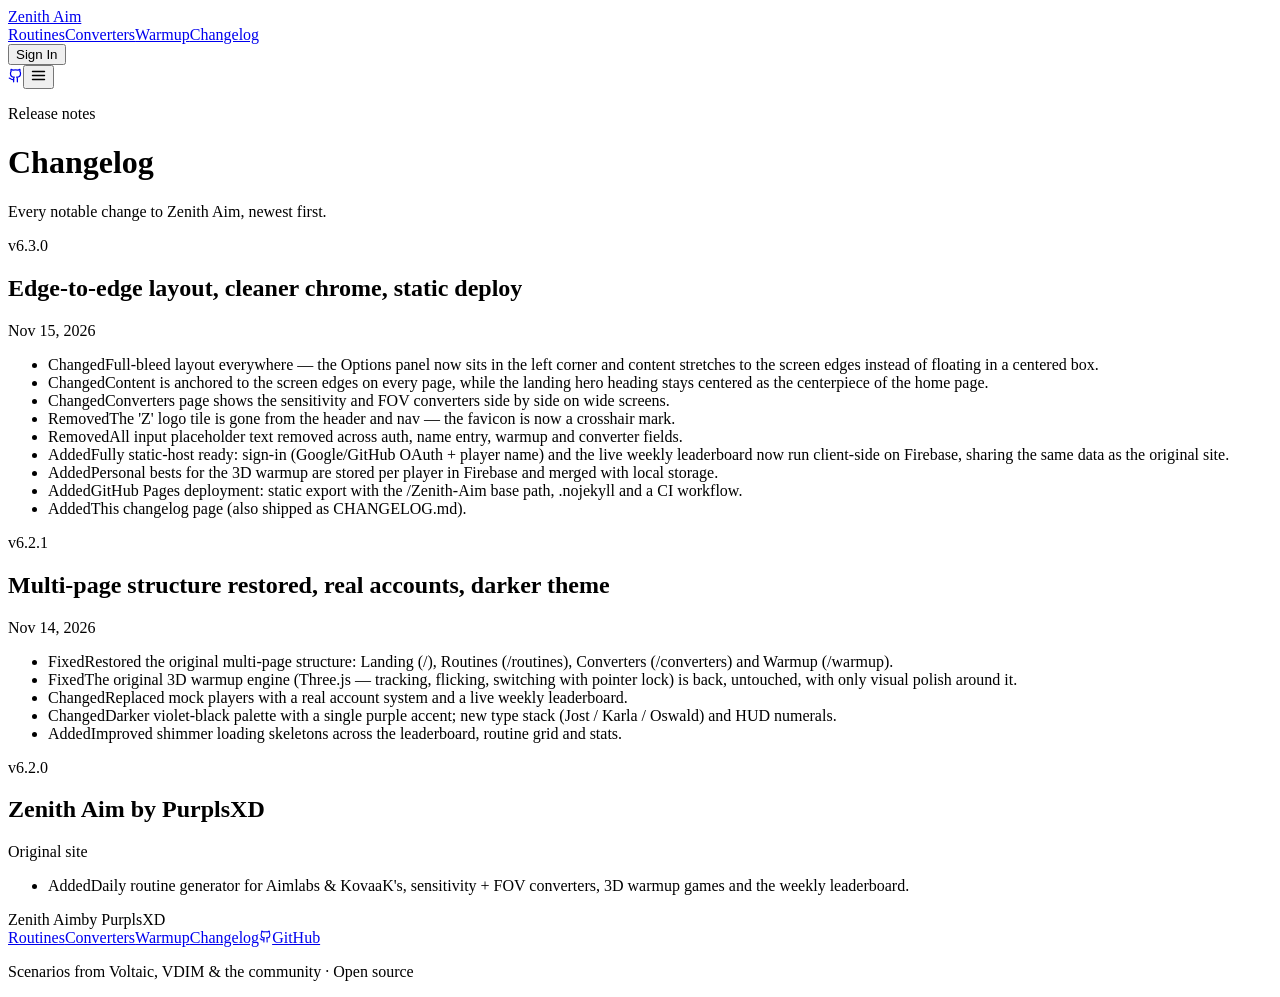
==== changelog/index.html @ e8d261dd "Publish the redesigned static site without Jekyll dotfile. Route data lives under data/ and assets u" ====
<!DOCTYPE html><!--7Ee_9xzSDKwReE0ukznKP--><html lang="en" class="jost_bc37c9aa-module__LNtR8a__variable karla_71317bc9-module__cuVbCq__variable oswald_7a24dcd5-module__tkU6kq__variable"><head><script>(function(){function map(url){try{var u=new URL(String(url),location.origin);var p=u.pathname,c=false;if(p.indexOf("/_next/")!==-1){p=p.replace("/_next/","/next/");c=true;}if(p.indexOf("/_not-found")!==-1){p=p.replace("/_not-found","/not-found");c=true;}if(p.endsWith(".txt")){var base="/Zenith-Aim";var rest=p.indexOf(base)===0?p.slice(base.length):p;rest=rest.replace(/__next/g,"next");if(rest.indexOf("/data/")!==0)rest="/data"+(rest.charAt(0)==="/"?rest:"/"+rest);p=(p.indexOf(base)===0?base:"")+rest;c=true;}if(!c)return url;u.pathname=p;return u.pathname+u.search+u.hash;}catch(e){return url;}}var of=window.fetch;window.fetch=function(input,init){try{if(typeof input==="string"||input instanceof URL){input=map(String(input));}else if(input&&input.url){var nu=map(input.url);if(nu!==input.url)input=new Request(nu,input);}}catch(e){}return of.call(this,input,init);};})();</script><meta charSet="utf-8"/><meta name="viewport" content="width=device-width, initial-scale=1"/><link rel="preload" href="/Zenith-Aim/next/static/media/6ad1cda2f16975ee-s.p.b58dc1ff.woff2" as="font" crossorigin="" type="font/woff2"/><link rel="preload" href="/Zenith-Aim/next/static/media/81cef6a21128489e-s.p.6cf41120.woff2" as="font" crossorigin="" type="font/woff2"/><link rel="preload" href="/Zenith-Aim/next/static/media/f287e533ed04f2e6-s.p.b13871c7.woff2" as="font" crossorigin="" type="font/woff2"/><link rel="stylesheet" href="/Zenith-Aim/next/static/chunks/3660fdefc79d4258.css" data-precedence="next"/><link rel="stylesheet" href="/Zenith-Aim/next/static/chunks/cbb169423e4eab7c.css" data-precedence="next"/><link rel="preload" as="script" fetchPriority="low" href="/Zenith-Aim/next/static/chunks/aade72b73e1af1bf.js"/><script src="/Zenith-Aim/next/static/chunks/82abf2d65f5428ae.js" async=""></script><script src="/Zenith-Aim/next/static/chunks/ba6883734391dac5.js" async=""></script><script src="/Zenith-Aim/next/static/chunks/771dedee3f5e1621.js" async=""></script><script src="/Zenith-Aim/next/static/chunks/turbopack-bee1cdd4c77bdd1d.js" async=""></script><script src="/Zenith-Aim/next/static/chunks/06ebd639b64f7145.js" async=""></script><script src="/Zenith-Aim/next/static/chunks/ff1a16fafef87110.js" async=""></script><script src="/Zenith-Aim/next/static/chunks/d2be314c3ece3fbe.js" async=""></script><script src="/Zenith-Aim/next/static/chunks/00705e2592b1730f.js" async=""></script><meta name="next-size-adjust" content=""/><meta name="theme-color" content="#070510"/><title>Changelog — Zenith Aim</title><meta name="description" content="Release notes and version history for Zenith Aim."/><link rel="manifest" href="/Zenith-Aim/manifest.json"/><link rel="icon" href="/Zenith-Aim/icon.svg"/><script src="/Zenith-Aim/next/static/chunks/a6dad97d9634a72d.js" noModule=""></script></head><body class="min-h-screen antialiased"><div hidden=""><!--$--><!--/$--></div><div class="flex min-h-screen flex-col"><header class="sticky top-0 z-50 border-b border-[var(--border)] bg-[rgba(7,5,16,0.82)] backdrop-blur-md"><nav class="flex h-[52px] w-full items-center gap-2 px-4 sm:px-6 lg:px-8"><a class="group flex items-center gap-2.5" href="/Zenith-Aim/"><span class="display whitespace-nowrap text-[15px] font-bold tracking-tight text-[var(--foreground)]">Zenith Aim</span></a><div class="ml-6 hidden items-center gap-1 sm:flex"><a class="rounded-lg px-3.5 py-1.5 text-[13px] font-semibold transition-colors text-[var(--tx-3)] hover:bg-[rgba(148,110,220,0.07)] hover:text-[var(--tx-2)]" href="/Zenith-Aim/routines/">Routines</a><a class="rounded-lg px-3.5 py-1.5 text-[13px] font-semibold transition-colors text-[var(--tx-3)] hover:bg-[rgba(148,110,220,0.07)] hover:text-[var(--tx-2)]" href="/Zenith-Aim/converters/">Converters</a><a class="rounded-lg px-3.5 py-1.5 text-[13px] font-semibold transition-colors text-[var(--tx-3)] hover:bg-[rgba(148,110,220,0.07)] hover:text-[var(--tx-2)]" href="/Zenith-Aim/warmup/">Warmup</a><a class="rounded-lg px-3.5 py-1.5 text-[13px] font-semibold transition-colors bg-[rgba(139,0,255,0.13)] text-[var(--primary-hi)]" href="/Zenith-Aim/changelog/">Changelog</a></div><div class="flex-1"></div><div class="relative"><button class="rounded-lg bg-[var(--primary)] px-3.5 py-1.5 text-[13px] font-semibold text-white transition-colors hover:bg-[var(--primary-hi)]">Sign In</button></div><a href="https://github.com/atharvw11s/Zenith-Aim" target="_blank" rel="noopener" class="hidden h-8 w-8 place-items-center rounded-lg border border-[var(--border)] text-[var(--tx-3)] transition-colors hover:text-[var(--tx-2)] sm:grid" title="GitHub Repository"><svg xmlns="http://www.w3.org/2000/svg" width="15" height="15" viewBox="0 0 24 24" fill="none" stroke="currentColor" stroke-width="2" stroke-linecap="round" stroke-linejoin="round" class="lucide lucide-github" aria-hidden="true"><path d="M15 22v-4a4.8 4.8 0 0 0-1-3.5c3 0 6-2 6-5.5.08-1.25-.27-2.48-1-3.5.28-1.15.28-2.35 0-3.5 0 0-1 0-3 1.5-2.64-.5-5.36-.5-8 0C6 2 5 2 5 2c-.3 1.15-.3 2.35 0 3.5A5.403 5.403 0 0 0 4 9c0 3.5 3 5.5 6 5.5-.39.49-.68 1.05-.85 1.65-.17.6-.22 1.23-.15 1.85v4"></path><path d="M9 18c-4.51 2-5-2-7-2"></path></svg></a><button class="grid h-8 w-8 place-items-center rounded-lg border border-[var(--border)] text-[var(--tx-2)] sm:hidden" aria-label="Menu"><svg width="15" height="15" viewBox="0 0 15 15" fill="none"><path d="M1.5 3.5h12M1.5 7.5h12M1.5 11.5h12" stroke="currentColor" stroke-width="1.4" stroke-linecap="round"></path></svg></button></nav></header><main class="flex-1"><div class="w-full px-4 pb-10 pt-10 sm:px-6 lg:px-8"><div class="max-w-[860px]"><p class="kicker mb-2">Release notes</p><h1 class="display text-[30px] font-extrabold sm:text-[36px]">Changelog</h1><p class="mt-2 text-[14px] leading-relaxed text-[var(--tx-3)]">Every notable change to Zenith Aim, newest first.</p><div class="mt-10 space-y-10"><section class="relative"><span aria-hidden="true" class="absolute -left-[26px] top-9 hidden h-[calc(100%+8px)] w-px bg-[rgba(148,110,220,0.14)] sm:block"></span><span aria-hidden="true" class="absolute -left-[31px] top-2.5 hidden size-2.5 rounded-full border-2 border-[var(--primary)] bg-[var(--surface)] sm:block"></span><div class="flex flex-wrap items-center gap-3"><span class="font-hud rounded-lg border border-[var(--border-hi)] bg-[rgba(139,0,255,0.12)] px-2.5 py-1 text-[14px] font-bold text-[var(--primary-hi)]">v<!-- -->6.3.0</span><h2 class="display text-[18px] font-bold">Edge-to-edge layout, cleaner chrome, static deploy</h2><span class="text-[12px] text-[var(--tx-4)]">Nov 15, 2026</span></div><ul class="mt-4 space-y-2.5"><li class="flex items-start gap-3"><span class="mt-0.5 shrink-0 rounded-md border px-2 py-0.5 text-[10px] font-bold uppercase tracking-wider text-[var(--primary-hi)] border-[var(--border-hi)] bg-[rgba(139,0,255,0.1)]">Changed</span><span class="text-[13.5px] leading-relaxed text-[var(--tx-2)]">Full-bleed layout everywhere — the Options panel now sits in the left corner and content stretches to the screen edges instead of floating in a centered box.</span></li><li class="flex items-start gap-3"><span class="mt-0.5 shrink-0 rounded-md border px-2 py-0.5 text-[10px] font-bold uppercase tracking-wider text-[var(--primary-hi)] border-[var(--border-hi)] bg-[rgba(139,0,255,0.1)]">Changed</span><span class="text-[13.5px] leading-relaxed text-[var(--tx-2)]">Content is anchored to the screen edges on every page, while the landing hero heading stays centered as the centerpiece of the home page.</span></li><li class="flex items-start gap-3"><span class="mt-0.5 shrink-0 rounded-md border px-2 py-0.5 text-[10px] font-bold uppercase tracking-wider text-[var(--primary-hi)] border-[var(--border-hi)] bg-[rgba(139,0,255,0.1)]">Changed</span><span class="text-[13.5px] leading-relaxed text-[var(--tx-2)]">Converters page shows the sensitivity and FOV converters side by side on wide screens.</span></li><li class="flex items-start gap-3"><span class="mt-0.5 shrink-0 rounded-md border px-2 py-0.5 text-[10px] font-bold uppercase tracking-wider text-[var(--primary-hi)] border-[var(--border-hi)] bg-[rgba(139,0,255,0.1)]">Removed</span><span class="text-[13.5px] leading-relaxed text-[var(--tx-2)]">The &#x27;Z&#x27; logo tile is gone from the header and nav — the favicon is now a crosshair mark.</span></li><li class="flex items-start gap-3"><span class="mt-0.5 shrink-0 rounded-md border px-2 py-0.5 text-[10px] font-bold uppercase tracking-wider text-[var(--primary-hi)] border-[var(--border-hi)] bg-[rgba(139,0,255,0.1)]">Removed</span><span class="text-[13.5px] leading-relaxed text-[var(--tx-2)]">All input placeholder text removed across auth, name entry, warmup and converter fields.</span></li><li class="flex items-start gap-3"><span class="mt-0.5 shrink-0 rounded-md border px-2 py-0.5 text-[10px] font-bold uppercase tracking-wider text-[#34d399] border-[#34d39940] bg-[#34d39914]">Added</span><span class="text-[13.5px] leading-relaxed text-[var(--tx-2)]">Fully static-host ready: sign-in (Google/GitHub OAuth + player name) and the live weekly leaderboard now run client-side on Firebase, sharing the same data as the original site.</span></li><li class="flex items-start gap-3"><span class="mt-0.5 shrink-0 rounded-md border px-2 py-0.5 text-[10px] font-bold uppercase tracking-wider text-[#34d399] border-[#34d39940] bg-[#34d39914]">Added</span><span class="text-[13.5px] leading-relaxed text-[var(--tx-2)]">Personal bests for the 3D warmup are stored per player in Firebase and merged with local storage.</span></li><li class="flex items-start gap-3"><span class="mt-0.5 shrink-0 rounded-md border px-2 py-0.5 text-[10px] font-bold uppercase tracking-wider text-[#34d399] border-[#34d39940] bg-[#34d39914]">Added</span><span class="text-[13.5px] leading-relaxed text-[var(--tx-2)]">GitHub Pages deployment: static export with the /Zenith-Aim base path, .nojekyll and a CI workflow.</span></li><li class="flex items-start gap-3"><span class="mt-0.5 shrink-0 rounded-md border px-2 py-0.5 text-[10px] font-bold uppercase tracking-wider text-[#34d399] border-[#34d39940] bg-[#34d39914]">Added</span><span class="text-[13.5px] leading-relaxed text-[var(--tx-2)]">This changelog page (also shipped as CHANGELOG.md).</span></li></ul></section><section class="relative"><span aria-hidden="true" class="absolute -left-[26px] top-9 hidden h-[calc(100%+8px)] w-px bg-[rgba(148,110,220,0.14)] sm:block"></span><span aria-hidden="true" class="absolute -left-[31px] top-2.5 hidden size-2.5 rounded-full border-2 border-[var(--primary)] bg-[var(--surface)] sm:block"></span><div class="flex flex-wrap items-center gap-3"><span class="font-hud rounded-lg border border-[var(--border-hi)] bg-[rgba(139,0,255,0.12)] px-2.5 py-1 text-[14px] font-bold text-[var(--primary-hi)]">v<!-- -->6.2.1</span><h2 class="display text-[18px] font-bold">Multi-page structure restored, real accounts, darker theme</h2><span class="text-[12px] text-[var(--tx-4)]">Nov 14, 2026</span></div><ul class="mt-4 space-y-2.5"><li class="flex items-start gap-3"><span class="mt-0.5 shrink-0 rounded-md border px-2 py-0.5 text-[10px] font-bold uppercase tracking-wider text-[#e8c000] border-[#e8c00040] bg-[rgba(232,192,0,0.08)]">Fixed</span><span class="text-[13.5px] leading-relaxed text-[var(--tx-2)]">Restored the original multi-page structure: Landing (/), Routines (/routines), Converters (/converters) and Warmup (/warmup).</span></li><li class="flex items-start gap-3"><span class="mt-0.5 shrink-0 rounded-md border px-2 py-0.5 text-[10px] font-bold uppercase tracking-wider text-[#e8c000] border-[#e8c00040] bg-[rgba(232,192,0,0.08)]">Fixed</span><span class="text-[13.5px] leading-relaxed text-[var(--tx-2)]">The original 3D warmup engine (Three.js — tracking, flicking, switching with pointer lock) is back, untouched, with only visual polish around it.</span></li><li class="flex items-start gap-3"><span class="mt-0.5 shrink-0 rounded-md border px-2 py-0.5 text-[10px] font-bold uppercase tracking-wider text-[var(--primary-hi)] border-[var(--border-hi)] bg-[rgba(139,0,255,0.1)]">Changed</span><span class="text-[13.5px] leading-relaxed text-[var(--tx-2)]">Replaced mock players with a real account system and a live weekly leaderboard.</span></li><li class="flex items-start gap-3"><span class="mt-0.5 shrink-0 rounded-md border px-2 py-0.5 text-[10px] font-bold uppercase tracking-wider text-[var(--primary-hi)] border-[var(--border-hi)] bg-[rgba(139,0,255,0.1)]">Changed</span><span class="text-[13.5px] leading-relaxed text-[var(--tx-2)]">Darker violet-black palette with a single purple accent; new type stack (Jost / Karla / Oswald) and HUD numerals.</span></li><li class="flex items-start gap-3"><span class="mt-0.5 shrink-0 rounded-md border px-2 py-0.5 text-[10px] font-bold uppercase tracking-wider text-[#34d399] border-[#34d39940] bg-[#34d39914]">Added</span><span class="text-[13.5px] leading-relaxed text-[var(--tx-2)]">Improved shimmer loading skeletons across the leaderboard, routine grid and stats.</span></li></ul></section><section class="relative"><span aria-hidden="true" class="absolute -left-[31px] top-2.5 hidden size-2.5 rounded-full border-2 border-[var(--primary)] bg-[var(--surface)] sm:block"></span><div class="flex flex-wrap items-center gap-3"><span class="font-hud rounded-lg border border-[var(--border-hi)] bg-[rgba(139,0,255,0.12)] px-2.5 py-1 text-[14px] font-bold text-[var(--primary-hi)]">v<!-- -->6.2.0</span><h2 class="display text-[18px] font-bold">Zenith Aim by PurplsXD</h2><span class="text-[12px] text-[var(--tx-4)]">Original site</span></div><ul class="mt-4 space-y-2.5"><li class="flex items-start gap-3"><span class="mt-0.5 shrink-0 rounded-md border px-2 py-0.5 text-[10px] font-bold uppercase tracking-wider text-[#34d399] border-[#34d39940] bg-[#34d39914]">Added</span><span class="text-[13.5px] leading-relaxed text-[var(--tx-2)]">Daily routine generator for Aimlabs &amp; KovaaK&#x27;s, sensitivity + FOV converters, 3D warmup games and the weekly leaderboard.</span></li></ul></section></div></div></div></main><footer class="border-t border-[var(--border)] bg-[var(--surface)]"><div class="flex w-full flex-col items-center gap-4 px-4 py-8 sm:flex-row sm:justify-between sm:px-6 lg:px-8"><div class="flex items-baseline gap-2"><span class="display text-[15px] font-bold">Zenith Aim</span><span class="text-[12px] text-[var(--tx-4)]">by PurplsXD</span></div><div class="flex items-center gap-5 text-[13px] font-medium text-[var(--tx-3)]"><a class="transition-colors hover:text-[var(--tx-2)]" href="/Zenith-Aim/routines/">Routines</a><a class="transition-colors hover:text-[var(--tx-2)]" href="/Zenith-Aim/converters/">Converters</a><a class="transition-colors hover:text-[var(--tx-2)]" href="/Zenith-Aim/warmup/">Warmup</a><a class="transition-colors hover:text-[var(--tx-2)]" href="/Zenith-Aim/changelog/">Changelog</a><a href="https://github.com/atharvw11s/Zenith-Aim" target="_blank" rel="noopener" class="inline-flex items-center gap-1.5 transition-colors hover:text-[var(--tx-2)]"><svg xmlns="http://www.w3.org/2000/svg" width="13" height="13" viewBox="0 0 24 24" fill="none" stroke="currentColor" stroke-width="2" stroke-linecap="round" stroke-linejoin="round" class="lucide lucide-github" aria-hidden="true"><path d="M15 22v-4a4.8 4.8 0 0 0-1-3.5c3 0 6-2 6-5.5.08-1.25-.27-2.48-1-3.5.28-1.15.28-2.35 0-3.5 0 0-1 0-3 1.5-2.64-.5-5.36-.5-8 0C6 2 5 2 5 2c-.3 1.15-.3 2.35 0 3.5A5.403 5.403 0 0 0 4 9c0 3.5 3 5.5 6 5.5-.39.49-.68 1.05-.85 1.65-.17.6-.22 1.23-.15 1.85v4"></path><path d="M9 18c-4.51 2-5-2-7-2"></path></svg>GitHub</a></div><p class="text-[11.5px] text-[var(--tx-4)]">Scenarios from Voltaic, VDIM &amp; the community · Open source</p></div></footer></div><!--$--><!--/$--><script src="/Zenith-Aim/next/static/chunks/aade72b73e1af1bf.js" id="_R_" async=""></script><script>(self.__next_f=self.__next_f||[]).push([0])</script><script>self.__next_f.push([1,"1:\"$Sreact.fragment\"\n2:I[90416,[\"/Zenith-Aim/next/static/chunks/06ebd639b64f7145.js\"],\"AuthProvider\"]\n3:I[39756,[\"/Zenith-Aim/next/static/chunks/ff1a16fafef87110.js\",\"/Zenith-Aim/next/static/chunks/d2be314c3ece3fbe.js\"],\"default\"]\n4:I[37457,[\"/Zenith-Aim/next/static/chunks/ff1a16fafef87110.js\",\"/Zenith-Aim/next/static/chunks/d2be314c3ece3fbe.js\"],\"default\"]\n5:I[14516,[\"/Zenith-Aim/next/static/chunks/06ebd639b64f7145.js\",\"/Zenith-Aim/next/static/chunks/00705e2592b1730f.js\"],\"SiteHeader\"]\n15:I[68027,[\"/Zenith-Aim/next/static/chunks/ff1a16fafef87110.js\",\"/Zenith-Aim/next/static/chunks/d2be314c3ece3fbe.js\"],\"default\"]\n:HL[\"/Zenith-Aim/next/static/chunks/3660fdefc79d4258.css\",\"style\"]\n:HL[\"/Zenith-Aim/next/static/chunks/cbb169423e4eab7c.css\",\"style\"]\n:HL[\"/Zenith-Aim/next/static/media/6ad1cda2f16975ee-s.p.b58dc1ff.woff2\",\"font\",{\"crossOrigin\":\"\",\"type\":\"font/woff2\"}]\n:HL[\"/Zenith-Aim/next/static/media/81cef6a21128489e-s.p.6cf41120.woff2\",\"font\",{\"crossOrigin\":\"\",\"type\":\"font/woff2\"}]\n:HL[\"/Zenith-Aim/next/static/media/f287e533ed04f2e6-s.p.b13871c7.woff2\",\"font\",{\"crossOrigin\":\"\",\"type\":\"font/woff2\"}]\n"])</script><script>self.__next_f.push([1,"0:{\"P\":null,\"b\":\"7Ee_9xzSDKwReE0ukznKP\",\"c\":[\"\",\"changelog\",\"\"],\"q\":\"\",\"i\":false,\"f\":[[[\"\",{\"children\":[\"changelog\",{\"children\":[\"__PAGE__\",{}]}]},\"$undefined\",\"$undefined\",true],[[\"$\",\"$1\",\"c\",{\"children\":[[[\"$\",\"link\",\"0\",{\"rel\":\"stylesheet\",\"href\":\"/Zenith-Aim/next/static/chunks/3660fdefc79d4258.css\",\"precedence\":\"next\",\"crossOrigin\":\"$undefined\",\"nonce\":\"$undefined\"}],[\"$\",\"link\",\"1\",{\"rel\":\"stylesheet\",\"href\":\"/Zenith-Aim/next/static/chunks/cbb169423e4eab7c.css\",\"precedence\":\"next\",\"crossOrigin\":\"$undefined\",\"nonce\":\"$undefined\"}],[\"$\",\"script\",\"script-0\",{\"src\":\"/Zenith-Aim/next/static/chunks/06ebd639b64f7145.js\",\"async\":true,\"nonce\":\"$undefined\"}]],[\"$\",\"html\",null,{\"lang\":\"en\",\"className\":\"jost_bc37c9aa-module__LNtR8a__variable karla_71317bc9-module__cuVbCq__variable oswald_7a24dcd5-module__tkU6kq__variable\",\"children\":[\"$\",\"body\",null,{\"className\":\"min-h-screen antialiased\",\"children\":[\"$\",\"$L2\",null,{\"children\":[\"$\",\"$L3\",null,{\"parallelRouterKey\":\"children\",\"error\":\"$undefined\",\"errorStyles\":\"$undefined\",\"errorScripts\":\"$undefined\",\"template\":[\"$\",\"$L4\",null,{}],\"templateStyles\":\"$undefined\",\"templateScripts\":\"$undefined\",\"notFound\":[[[\"$\",\"title\",null,{\"children\":\"404: This page could not be found.\"}],[\"$\",\"div\",null,{\"style\":{\"fontFamily\":\"system-ui,\\\"Segoe UI\\\",Roboto,Helvetica,Arial,sans-serif,\\\"Apple Color Emoji\\\",\\\"Segoe UI Emoji\\\"\",\"height\":\"100vh\",\"textAlign\":\"center\",\"display\":\"flex\",\"flexDirection\":\"column\",\"alignItems\":\"center\",\"justifyContent\":\"center\"},\"children\":[\"$\",\"div\",null,{\"children\":[[\"$\",\"style\",null,{\"dangerouslySetInnerHTML\":{\"__html\":\"body{color:#000;background:#fff;margin:0}.next-error-h1{border-right:1px solid rgba(0,0,0,.3)}@media (prefers-color-scheme:dark){body{color:#fff;background:#000}.next-error-h1{border-right:1px solid rgba(255,255,255,.3)}}\"}}],[\"$\",\"h1\",null,{\"className\":\"next-error-h1\",\"style\":{\"display\":\"inline-block\",\"margin\":\"0 20px 0 0\",\"padding\":\"0 23px 0 0\",\"fontSize\":24,\"fontWeight\":500,\"verticalAlign\":\"top\",\"lineHeight\":\"49px\"},\"children\":404}],[\"$\",\"div\",null,{\"style\":{\"display\":\"inline-block\"},\"children\":[\"$\",\"h2\",null,{\"style\":{\"fontSize\":14,\"fontWeight\":400,\"lineHeight\":\"49px\",\"margin\":0},\"children\":\"This page could not be found.\"}]}]]}]}]],[]],\"forbidden\":\"$undefined\",\"unauthorized\":\"$undefined\"}]}]}]}]]}],{\"children\":[[\"$\",\"$1\",\"c\",{\"children\":[null,[\"$\",\"$L3\",null,{\"parallelRouterKey\":\"children\",\"error\":\"$undefined\",\"errorStyles\":\"$undefined\",\"errorScripts\":\"$undefined\",\"template\":[\"$\",\"$L4\",null,{}],\"templateStyles\":\"$undefined\",\"templateScripts\":\"$undefined\",\"notFound\":\"$undefined\",\"forbidden\":\"$undefined\",\"unauthorized\":\"$undefined\"}]]}],{\"children\":[[\"$\",\"$1\",\"c\",{\"children\":[[\"$\",\"div\",null,{\"className\":\"flex min-h-screen flex-col\",\"children\":[[\"$\",\"$L5\",null,{}],[\"$\",\"main\",null,{\"className\":\"flex-1\",\"children\":[\"$\",\"div\",null,{\"className\":\"w-full px-4 pb-10 pt-10 sm:px-6 lg:px-8\",\"children\":[\"$\",\"div\",null,{\"className\":\"max-w-[860px]\",\"children\":[[\"$\",\"p\",null,{\"className\":\"kicker mb-2\",\"children\":\"Release notes\"}],[\"$\",\"h1\",null,{\"className\":\"display text-[30px] font-extrabold sm:text-[36px]\",\"children\":\"Changelog\"}],[\"$\",\"p\",null,{\"className\":\"mt-2 text-[14px] leading-relaxed text-[var(--tx-3)]\",\"children\":\"Every notable change to Zenith Aim, newest first.\"}],[\"$\",\"div\",null,{\"className\":\"mt-10 space-y-10\",\"children\":[[\"$\",\"section\",\"6.3.0\",{\"className\":\"relative\",\"children\":[[\"$\",\"span\",null,{\"aria-hidden\":true,\"className\":\"absolute -left-[26px] top-9 hidden h-[calc(100%+8px)] w-px bg-[rgba(148,110,220,0.14)] sm:block\"}],[\"$\",\"span\",null,{\"aria-hidden\":true,\"className\":\"absolute -left-[31px] top-2.5 hidden size-2.5 rounded-full border-2 border-[var(--primary)] bg-[var(--surface)] sm:block\"}],[\"$\",\"div\",null,{\"className\":\"flex flex-wrap items-center gap-3\",\"children\":[[\"$\",\"span\",null,{\"className\":\"font-hud rounded-lg border border-[var(--border-hi)] bg-[rgba(139,0,255,0.12)] px-2.5 py-1 text-[14px] font-bold text-[var(--primary-hi)]\",\"children\":[\"v\",\"6.3.0\"]}],[\"$\",\"h2\",null,{\"className\":\"display text-[18px] font-bold\",\"children\":\"Edge-to-edge layout, cleaner chrome, static deploy\"}],[\"$\",\"span\",null,{\"className\":\"text-[12px] text-[var(--tx-4)]\",\"children\":\"Nov 15, 2026\"}]]}],[\"$\",\"ul\",null,{\"className\":\"mt-4 space-y-2.5\",\"children\":[[\"$\",\"li\",\"0\",{\"className\":\"flex items-start gap-3\",\"children\":[[\"$\",\"span\",null,{\"className\":\"mt-0.5 shrink-0 rounded-md border px-2 py-0.5 text-[10px] font-bold uppercase tracking-wider text-[var(--primary-hi)] border-[var(--border-hi)] bg-[rgba(139,0,255,0.1)]\",\"children\":\"Changed\"}],\"$L6\"]}],\"$L7\",\"$L8\",\"$L9\",\"$La\",\"$Lb\",\"$Lc\",\"$Ld\",\"$Le\"]}]]}],\"$Lf\",\"$L10\"]}]]}]}]}],\"$L11\"]}],[\"$L12\"],\"$L13\"]}],{},null,false,false]},null,false,false]},null,false,false],\"$L14\",false]],\"m\":\"$undefined\",\"G\":[\"$15\",[]],\"S\":true}\n"])</script><script>self.__next_f.push([1,"16:I[79521,[\"/Zenith-Aim/next/static/chunks/06ebd639b64f7145.js\",\"/Zenith-Aim/next/static/chunks/00705e2592b1730f.js\"],\"SiteFooter\"]\n17:I[97367,[\"/Zenith-Aim/next/static/chunks/ff1a16fafef87110.js\",\"/Zenith-Aim/next/static/chunks/d2be314c3ece3fbe.js\"],\"OutletBoundary\"]\n18:\"$Sreact.suspense\"\n1a:I[97367,[\"/Zenith-Aim/next/static/chunks/ff1a16fafef87110.js\",\"/Zenith-Aim/next/static/chunks/d2be314c3ece3fbe.js\"],\"ViewportBoundary\"]\n1c:I[97367,[\"/Zenith-Aim/next/static/chunks/ff1a16fafef87110.js\",\"/Zenith-Aim/next/static/chunks/d2be314c3ece3fbe.js\"],\"MetadataBoundary\"]\n6:[\"$\",\"span\",null,{\"className\":\"text-[13.5px] leading-relaxed text-[var(--tx-2)]\",\"children\":\"Full-bleed layout everywhere — the Options panel now sits in the left corner and content stretches to the screen edges instead of floating in a centered box.\"}]\n7:[\"$\",\"li\",\"1\",{\"className\":\"flex items-start gap-3\",\"children\":[[\"$\",\"span\",null,{\"className\":\"mt-0.5 shrink-0 rounded-md border px-2 py-0.5 text-[10px] font-bold uppercase tracking-wider text-[var(--primary-hi)] border-[var(--border-hi)] bg-[rgba(139,0,255,0.1)]\",\"children\":\"Changed\"}],[\"$\",\"span\",null,{\"className\":\"text-[13.5px] leading-relaxed text-[var(--tx-2)]\",\"children\":\"Content is anchored to the screen edges on every page, while the landing hero heading stays centered as the centerpiece of the home page.\"}]]}]\n8:[\"$\",\"li\",\"2\",{\"className\":\"flex items-start gap-3\",\"children\":[[\"$\",\"span\",null,{\"className\":\"mt-0.5 shrink-0 rounded-md border px-2 py-0.5 text-[10px] font-bold uppercase tracking-wider text-[var(--primary-hi)] border-[var(--border-hi)] bg-[rgba(139,0,255,0.1)]\",\"children\":\"Changed\"}],[\"$\",\"span\",null,{\"className\":\"text-[13.5px] leading-relaxed text-[var(--tx-2)]\",\"children\":\"Converters page shows the sensitivity and FOV converters side by side on wide screens.\"}]]}]\n9:[\"$\",\"li\",\"3\",{\"className\":\"flex items-start gap-3\",\"children\":[[\"$\",\"span\",null,{\"className\":\"mt-0.5 shrink-0 rounded-md border px-2 py-0.5 text-[10px] font-bold uppercase tracking-wider text-[var(--primary-hi)] border-[var(--border-hi)] bg-[rgba(139,0,255,0.1)]\",\"children\":\"Removed\"}],[\"$\",\"span\",null,{\"className\":\"text-[13.5px] leading-relaxed text-[var(--tx-2)]\",\"children\":\"The 'Z' logo tile is gone from the header and nav — the favicon is now a crosshair mark.\"}]]}]\na:[\"$\",\"li\",\"4\",{\"className\":\"flex items-start gap-3\",\"children\":[[\"$\",\"span\",null,{\"className\":\"mt-0.5 shrink-0 rounded-md border px-2 py-0.5 text-[10px] font-bold uppercase tracking-wider text-[var(--primary-hi)] border-[var(--border-hi)] bg-[rgba(139,0,255,0.1)]\",\"children\":\"Removed\"}],[\"$\",\"span\",null,{\"className\":\"text-[13.5px] leading-relaxed text-[var(--tx-2)]\",\"children\":\"All input placeholder text removed across auth, name entry, warmup and converter fields.\"}]]}]\nb:[\"$\",\"li\",\"5\",{\"className\":\"flex items-start gap-3\",\"children\":[[\"$\",\"span\",null,{\"className\":\"mt-0.5 shrink-0 rounded-md border px-2 py-0.5 text-[10px] font-bold uppercase tracking-wider text-[#34d399] border-[#34d39940] bg-[#34d39914]\",\"children\":\"Added\"}],[\"$\",\"span\",null,{\"className\":\"text-[13.5px] leading-relaxed text-[var(--tx-2)]\",\"children\":\"Fully static-host ready: sign-in (Google/GitHub OAuth + player name) and the live weekly leaderboard now run client-side on Firebase, sharing the same data as the original site.\"}]]}]\nc:[\"$\",\"li\",\"6\",{\"className\":\"flex items-start gap-3\",\"children\":[[\"$\",\"span\",null,{\"className\":\"mt-0.5 shrink-0 rounded-md border px-2 py-0.5 text-[10px] font-bold uppercase tracking-wider text-[#34d399] border-[#34d39940] bg-[#34d39914]\",\"children\":\"Added\"}],[\"$\",\"span\",null,{\"className\":\"text-[13.5px] leading-relaxed text-[var(--tx-2)]\",\"children\":\"Personal bests for the 3D warmup are stored per player in Firebase and merged with local storage.\"}]]}]\nd:[\"$\",\"li\",\"7\",{\"className\":\"flex items-start gap-3\",\"children\":[[\"$\",\"span\",null,{\"className\":\"mt-0.5 shrink-0 rounded-md border px-2 py-0.5 text-[10px] font-bold uppercase tracking-wider text-[#34d399] border-[#34d39940] bg-[#34d39914]\",\"children\":\"Added\"}],[\"$\",\"span\",null,{\"className\":\"text-[13.5p"])</script><script>self.__next_f.push([1,"x] leading-relaxed text-[var(--tx-2)]\",\"children\":\"GitHub Pages deployment: static export with the /Zenith-Aim base path, .nojekyll and a CI workflow.\"}]]}]\ne:[\"$\",\"li\",\"8\",{\"className\":\"flex items-start gap-3\",\"children\":[[\"$\",\"span\",null,{\"className\":\"mt-0.5 shrink-0 rounded-md border px-2 py-0.5 text-[10px] font-bold uppercase tracking-wider text-[#34d399] border-[#34d39940] bg-[#34d39914]\",\"children\":\"Added\"}],[\"$\",\"span\",null,{\"className\":\"text-[13.5px] leading-relaxed text-[var(--tx-2)]\",\"children\":\"This changelog page (also shipped as CHANGELOG.md).\"}]]}]\n"])</script><script>self.__next_f.push([1,"f:[\"$\",\"section\",\"6.2.1\",{\"className\":\"relative\",\"children\":[[\"$\",\"span\",null,{\"aria-hidden\":true,\"className\":\"absolute -left-[26px] top-9 hidden h-[calc(100%+8px)] w-px bg-[rgba(148,110,220,0.14)] sm:block\"}],[\"$\",\"span\",null,{\"aria-hidden\":true,\"className\":\"absolute -left-[31px] top-2.5 hidden size-2.5 rounded-full border-2 border-[var(--primary)] bg-[var(--surface)] sm:block\"}],[\"$\",\"div\",null,{\"className\":\"flex flex-wrap items-center gap-3\",\"children\":[[\"$\",\"span\",null,{\"className\":\"font-hud rounded-lg border border-[var(--border-hi)] bg-[rgba(139,0,255,0.12)] px-2.5 py-1 text-[14px] font-bold text-[var(--primary-hi)]\",\"children\":[\"v\",\"6.2.1\"]}],[\"$\",\"h2\",null,{\"className\":\"display text-[18px] font-bold\",\"children\":\"Multi-page structure restored, real accounts, darker theme\"}],[\"$\",\"span\",null,{\"className\":\"text-[12px] text-[var(--tx-4)]\",\"children\":\"Nov 14, 2026\"}]]}],[\"$\",\"ul\",null,{\"className\":\"mt-4 space-y-2.5\",\"children\":[[\"$\",\"li\",\"0\",{\"className\":\"flex items-start gap-3\",\"children\":[[\"$\",\"span\",null,{\"className\":\"mt-0.5 shrink-0 rounded-md border px-2 py-0.5 text-[10px] font-bold uppercase tracking-wider text-[#e8c000] border-[#e8c00040] bg-[rgba(232,192,0,0.08)]\",\"children\":\"Fixed\"}],[\"$\",\"span\",null,{\"className\":\"text-[13.5px] leading-relaxed text-[var(--tx-2)]\",\"children\":\"Restored the original multi-page structure: Landing (/), Routines (/routines), Converters (/converters) and Warmup (/warmup).\"}]]}],[\"$\",\"li\",\"1\",{\"className\":\"flex items-start gap-3\",\"children\":[[\"$\",\"span\",null,{\"className\":\"mt-0.5 shrink-0 rounded-md border px-2 py-0.5 text-[10px] font-bold uppercase tracking-wider text-[#e8c000] border-[#e8c00040] bg-[rgba(232,192,0,0.08)]\",\"children\":\"Fixed\"}],[\"$\",\"span\",null,{\"className\":\"text-[13.5px] leading-relaxed text-[var(--tx-2)]\",\"children\":\"The original 3D warmup engine (Three.js — tracking, flicking, switching with pointer lock) is back, untouched, with only visual polish around it.\"}]]}],[\"$\",\"li\",\"2\",{\"className\":\"flex items-start gap-3\",\"children\":[[\"$\",\"span\",null,{\"className\":\"mt-0.5 shrink-0 rounded-md border px-2 py-0.5 text-[10px] font-bold uppercase tracking-wider text-[var(--primary-hi)] border-[var(--border-hi)] bg-[rgba(139,0,255,0.1)]\",\"children\":\"Changed\"}],[\"$\",\"span\",null,{\"className\":\"text-[13.5px] leading-relaxed text-[var(--tx-2)]\",\"children\":\"Replaced mock players with a real account system and a live weekly leaderboard.\"}]]}],[\"$\",\"li\",\"3\",{\"className\":\"flex items-start gap-3\",\"children\":[[\"$\",\"span\",null,{\"className\":\"mt-0.5 shrink-0 rounded-md border px-2 py-0.5 text-[10px] font-bold uppercase tracking-wider text-[var(--primary-hi)] border-[var(--border-hi)] bg-[rgba(139,0,255,0.1)]\",\"children\":\"Changed\"}],[\"$\",\"span\",null,{\"className\":\"text-[13.5px] leading-relaxed text-[var(--tx-2)]\",\"children\":\"Darker violet-black palette with a single purple accent; new type stack (Jost / Karla / Oswald) and HUD numerals.\"}]]}],[\"$\",\"li\",\"4\",{\"className\":\"flex items-start gap-3\",\"children\":[[\"$\",\"span\",null,{\"className\":\"mt-0.5 shrink-0 rounded-md border px-2 py-0.5 text-[10px] font-bold uppercase tracking-wider text-[#34d399] border-[#34d39940] bg-[#34d39914]\",\"children\":\"Added\"}],[\"$\",\"span\",null,{\"className\":\"text-[13.5px] leading-relaxed text-[var(--tx-2)]\",\"children\":\"Improved shimmer loading skeletons across the leaderboard, routine grid and stats.\"}]]}]]}]]}]\n"])</script><script>self.__next_f.push([1,"10:[\"$\",\"section\",\"6.2.0\",{\"className\":\"relative\",\"children\":[false,[\"$\",\"span\",null,{\"aria-hidden\":true,\"className\":\"absolute -left-[31px] top-2.5 hidden size-2.5 rounded-full border-2 border-[var(--primary)] bg-[var(--surface)] sm:block\"}],[\"$\",\"div\",null,{\"className\":\"flex flex-wrap items-center gap-3\",\"children\":[[\"$\",\"span\",null,{\"className\":\"font-hud rounded-lg border border-[var(--border-hi)] bg-[rgba(139,0,255,0.12)] px-2.5 py-1 text-[14px] font-bold text-[var(--primary-hi)]\",\"children\":[\"v\",\"6.2.0\"]}],[\"$\",\"h2\",null,{\"className\":\"display text-[18px] font-bold\",\"children\":\"Zenith Aim by PurplsXD\"}],[\"$\",\"span\",null,{\"className\":\"text-[12px] text-[var(--tx-4)]\",\"children\":\"Original site\"}]]}],[\"$\",\"ul\",null,{\"className\":\"mt-4 space-y-2.5\",\"children\":[[\"$\",\"li\",\"0\",{\"className\":\"flex items-start gap-3\",\"children\":[[\"$\",\"span\",null,{\"className\":\"mt-0.5 shrink-0 rounded-md border px-2 py-0.5 text-[10px] font-bold uppercase tracking-wider text-[#34d399] border-[#34d39940] bg-[#34d39914]\",\"children\":\"Added\"}],[\"$\",\"span\",null,{\"className\":\"text-[13.5px] leading-relaxed text-[var(--tx-2)]\",\"children\":\"Daily routine generator for Aimlabs \u0026 KovaaK's, sensitivity + FOV converters, 3D warmup games and the weekly leaderboard.\"}]]}]]}]]}]\n11:[\"$\",\"$L16\",null,{}]\n12:[\"$\",\"script\",\"script-0\",{\"src\":\"/Zenith-Aim/next/static/chunks/00705e2592b1730f.js\",\"async\":true,\"nonce\":\"$undefined\"}]\n13:[\"$\",\"$L17\",null,{\"children\":[\"$\",\"$18\",null,{\"name\":\"Next.MetadataOutlet\",\"children\":\"$@19\"}]}]\n14:[\"$\",\"$1\",\"h\",{\"children\":[null,[\"$\",\"$L1a\",null,{\"children\":\"$L1b\"}],[\"$\",\"div\",null,{\"hidden\":true,\"children\":[\"$\",\"$L1c\",null,{\"children\":[\"$\",\"$18\",null,{\"name\":\"Next.Metadata\",\"children\":\"$L1d\"}]}]}],[\"$\",\"meta\",null,{\"name\":\"next-size-adjust\",\"content\":\"\"}]]}]\n"])</script><script>self.__next_f.push([1,"1b:[[\"$\",\"meta\",\"0\",{\"charSet\":\"utf-8\"}],[\"$\",\"meta\",\"1\",{\"name\":\"viewport\",\"content\":\"width=device-width, initial-scale=1\"}],[\"$\",\"meta\",\"2\",{\"name\":\"theme-color\",\"content\":\"#070510\"}]]\n"])</script><script>self.__next_f.push([1,"1e:I[27201,[\"/Zenith-Aim/next/static/chunks/ff1a16fafef87110.js\",\"/Zenith-Aim/next/static/chunks/d2be314c3ece3fbe.js\"],\"IconMark\"]\n19:null\n1d:[[\"$\",\"title\",\"0\",{\"children\":\"Changelog — Zenith Aim\"}],[\"$\",\"meta\",\"1\",{\"name\":\"description\",\"content\":\"Release notes and version history for Zenith Aim.\"}],[\"$\",\"link\",\"2\",{\"rel\":\"manifest\",\"href\":\"/Zenith-Aim/manifest.json\",\"crossOrigin\":\"$undefined\"}],[\"$\",\"link\",\"3\",{\"rel\":\"icon\",\"href\":\"/Zenith-Aim/icon.svg\"}],[\"$\",\"$L1e\",\"4\",{}]]\n"])</script></body></html>
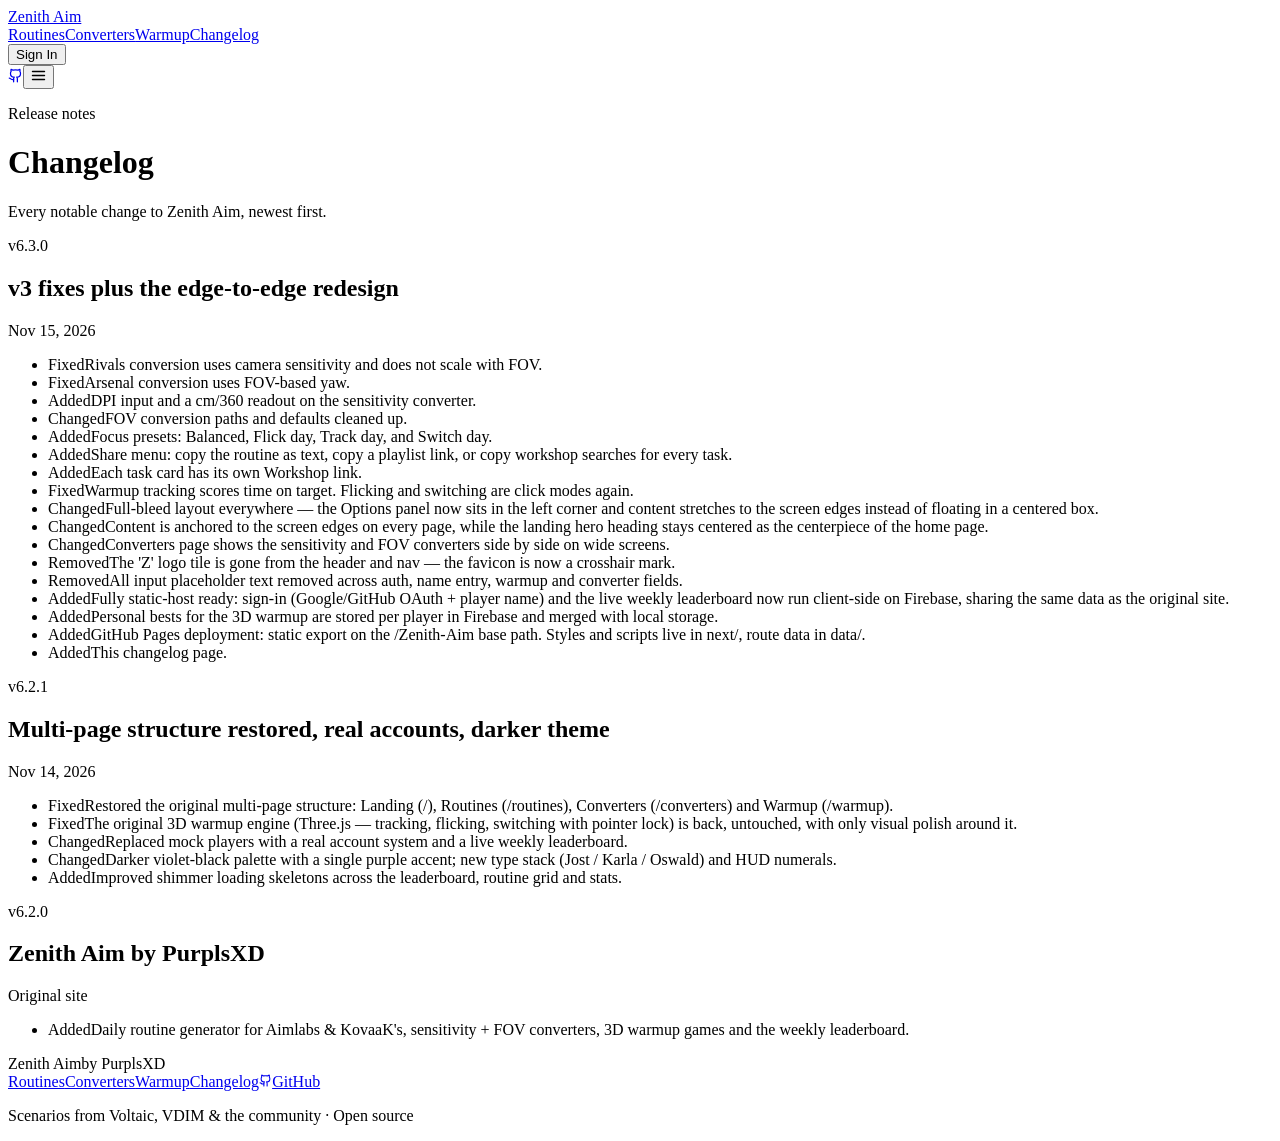
==== commit 4015b397: "Merge the v3 converter, routine, and warmup notes into the redesign changelog." ====
--- a/changelog/index.html
+++ b/changelog/index.html
@@ -1 +1 @@
-<!DOCTYPE html><!--7Ee_9xzSDKwReE0ukznKP--><html lang="en" class="jost_bc37c9aa-module__LNtR8a__variable karla_71317bc9-module__cuVbCq__variable oswald_7a24dcd5-module__tkU6kq__variable"><head><script>(function(){function map(url){try{var u=new URL(String(url),location.origin);var p=u.pathname,c=false;if(p.indexOf("/_next/")!==-1){p=p.replace("/_next/","/next/");c=true;}if(p.indexOf("/_not-found")!==-1){p=p.replace("/_not-found","/not-found");c=true;}if(p.endsWith(".txt")){var base="/Zenith-Aim";var rest=p.indexOf(base)===0?p.slice(base.length):p;rest=rest.replace(/__next/g,"next");if(rest.indexOf("/data/")!==0)rest="/data"+(rest.charAt(0)==="/"?rest:"/"+rest);p=(p.indexOf(base)===0?base:"")+rest;c=true;}if(!c)return url;u.pathname=p;return u.pathname+u.search+u.hash;}catch(e){return url;}}var of=window.fetch;window.fetch=function(input,init){try{if(typeof input==="string"||input instanceof URL){input=map(String(input));}else if(input&&input.url){var nu=map(input.url);if(nu!==input.url)input=new Request(nu,input);}}catch(e){}return of.call(this,input,init);};})();</script><meta charSet="utf-8"/><meta name="viewport" content="width=device-width, initial-scale=1"/><link rel="preload" href="/Zenith-Aim/next/static/media/6ad1cda2f16975ee-s.p.b58dc1ff.woff2" as="font" crossorigin="" type="font/woff2"/><link rel="preload" href="/Zenith-Aim/next/static/media/81cef6a21128489e-s.p.6cf41120.woff2" as="font" crossorigin="" type="font/woff2"/><link rel="preload" href="/Zenith-Aim/next/static/media/f287e533ed04f2e6-s.p.b13871c7.woff2" as="font" crossorigin="" type="font/woff2"/><link rel="stylesheet" href="/Zenith-Aim/next/static/chunks/3660fdefc79d4258.css" data-precedence="next"/><link rel="stylesheet" href="/Zenith-Aim/next/static/chunks/cbb169423e4eab7c.css" data-precedence="next"/><link rel="preload" as="script" fetchPriority="low" href="/Zenith-Aim/next/static/chunks/aade72b73e1af1bf.js"/><script src="/Zenith-Aim/next/static/chunks/82abf2d65f5428ae.js" async=""></script><script src="/Zenith-Aim/next/static/chunks/ba6883734391dac5.js" async=""></script><script src="/Zenith-Aim/next/static/chunks/771dedee3f5e1621.js" async=""></script><script src="/Zenith-Aim/next/static/chunks/turbopack-bee1cdd4c77bdd1d.js" async=""></script><script src="/Zenith-Aim/next/static/chunks/06ebd639b64f7145.js" async=""></script><script src="/Zenith-Aim/next/static/chunks/ff1a16fafef87110.js" async=""></script><script src="/Zenith-Aim/next/static/chunks/d2be314c3ece3fbe.js" async=""></script><script src="/Zenith-Aim/next/static/chunks/00705e2592b1730f.js" async=""></script><meta name="next-size-adjust" content=""/><meta name="theme-color" content="#070510"/><title>Changelog — Zenith Aim</title><meta name="description" content="Release notes and version history for Zenith Aim."/><link rel="manifest" href="/Zenith-Aim/manifest.json"/><link rel="icon" href="/Zenith-Aim/icon.svg"/><script src="/Zenith-Aim/next/static/chunks/a6dad97d9634a72d.js" noModule=""></script></head><body class="min-h-screen antialiased"><div hidden=""><!--$--><!--/$--></div><div class="flex min-h-screen flex-col"><header class="sticky top-0 z-50 border-b border-[var(--border)] bg-[rgba(7,5,16,0.82)] backdrop-blur-md"><nav class="flex h-[52px] w-full items-center gap-2 px-4 sm:px-6 lg:px-8"><a class="group flex items-center gap-2.5" href="/Zenith-Aim/"><span class="display whitespace-nowrap text-[15px] font-bold tracking-tight text-[var(--foreground)]">Zenith Aim</span></a><div class="ml-6 hidden items-center gap-1 sm:flex"><a class="rounded-lg px-3.5 py-1.5 text-[13px] font-semibold transition-colors text-[var(--tx-3)] hover:bg-[rgba(148,110,220,0.07)] hover:text-[var(--tx-2)]" href="/Zenith-Aim/routines/">Routines</a><a class="rounded-lg px-3.5 py-1.5 text-[13px] font-semibold transition-colors text-[var(--tx-3)] hover:bg-[rgba(148,110,220,0.07)] hover:text-[var(--tx-2)]" href="/Zenith-Aim/converters/">Converters</a><a class="rounded-lg px-3.5 py-1.5 text-[13px] font-semibold transition-colors text-[var(--tx-3)] hover:bg-[rgba(148,110,220,0.07)] hover:text-[var(--tx-2)]" href="/Zenith-Aim/warmup/">Warmup</a><a class="rounded-lg px-3.5 py-1.5 text-[13px] font-semibold transition-colors bg-[rgba(139,0,255,0.13)] text-[var(--primary-hi)]" href="/Zenith-Aim/changelog/">Changelog</a></div><div class="flex-1"></div><div class="relative"><button class="rounded-lg bg-[var(--primary)] px-3.5 py-1.5 text-[13px] font-semibold text-white transition-colors hover:bg-[var(--primary-hi)]">Sign In</button></div><a href="https://github.com/atharvw11s/Zenith-Aim" target="_blank" rel="noopener" class="hidden h-8 w-8 place-items-center rounded-lg border border-[var(--border)] text-[var(--tx-3)] transition-colors hover:text-[var(--tx-2)] sm:grid" title="GitHub Repository"><svg xmlns="http://www.w3.org/2000/svg" width="15" height="15" viewBox="0 0 24 24" fill="none" stroke="currentColor" stroke-width="2" stroke-linecap="round" stroke-linejoin="round" class="lucide lucide-github" aria-hidden="true"><path d="M15 22v-4a4.8 4.8 0 0 0-1-3.5c3 0 6-2 6-5.5.08-1.25-.27-2.48-1-3.5.28-1.15.28-2.35 0-3.5 0 0-1 0-3 1.5-2.64-.5-5.36-.5-8 0C6 2 5 2 5 2c-.3 1.15-.3 2.35 0 3.5A5.403 5.403 0 0 0 4 9c0 3.5 3 5.5 6 5.5-.39.49-.68 1.05-.85 1.65-.17.6-.22 1.23-.15 1.85v4"></path><path d="M9 18c-4.51 2-5-2-7-2"></path></svg></a><button class="grid h-8 w-8 place-items-center rounded-lg border border-[var(--border)] text-[var(--tx-2)] sm:hidden" aria-label="Menu"><svg width="15" height="15" viewBox="0 0 15 15" fill="none"><path d="M1.5 3.5h12M1.5 7.5h12M1.5 11.5h12" stroke="currentColor" stroke-width="1.4" stroke-linecap="round"></path></svg></button></nav></header><main class="flex-1"><div class="w-full px-4 pb-10 pt-10 sm:px-6 lg:px-8"><div class="max-w-[860px]"><p class="kicker mb-2">Release notes</p><h1 class="display text-[30px] font-extrabold sm:text-[36px]">Changelog</h1><p class="mt-2 text-[14px] leading-relaxed text-[var(--tx-3)]">Every notable change to Zenith Aim, newest first.</p><div class="mt-10 space-y-10"><section class="relative"><span aria-hidden="true" class="absolute -left-[26px] top-9 hidden h-[calc(100%+8px)] w-px bg-[rgba(148,110,220,0.14)] sm:block"></span><span aria-hidden="true" class="absolute -left-[31px] top-2.5 hidden size-2.5 rounded-full border-2 border-[var(--primary)] bg-[var(--surface)] sm:block"></span><div class="flex flex-wrap items-center gap-3"><span class="font-hud rounded-lg border border-[var(--border-hi)] bg-[rgba(139,0,255,0.12)] px-2.5 py-1 text-[14px] font-bold text-[var(--primary-hi)]">v<!-- -->6.3.0</span><h2 class="display text-[18px] font-bold">Edge-to-edge layout, cleaner chrome, static deploy</h2><span class="text-[12px] text-[var(--tx-4)]">Nov 15, 2026</span></div><ul class="mt-4 space-y-2.5"><li class="flex items-start gap-3"><span class="mt-0.5 shrink-0 rounded-md border px-2 py-0.5 text-[10px] font-bold uppercase tracking-wider text-[var(--primary-hi)] border-[var(--border-hi)] bg-[rgba(139,0,255,0.1)]">Changed</span><span class="text-[13.5px] leading-relaxed text-[var(--tx-2)]">Full-bleed layout everywhere — the Options panel now sits in the left corner and content stretches to the screen edges instead of floating in a centered box.</span></li><li class="flex items-start gap-3"><span class="mt-0.5 shrink-0 rounded-md border px-2 py-0.5 text-[10px] font-bold uppercase tracking-wider text-[var(--primary-hi)] border-[var(--border-hi)] bg-[rgba(139,0,255,0.1)]">Changed</span><span class="text-[13.5px] leading-relaxed text-[var(--tx-2)]">Content is anchored to the screen edges on every page, while the landing hero heading stays centered as the centerpiece of the home page.</span></li><li class="flex items-start gap-3"><span class="mt-0.5 shrink-0 rounded-md border px-2 py-0.5 text-[10px] font-bold uppercase tracking-wider text-[var(--primary-hi)] border-[var(--border-hi)] bg-[rgba(139,0,255,0.1)]">Changed</span><span class="text-[13.5px] leading-relaxed text-[var(--tx-2)]">Converters page shows the sensitivity and FOV converters side by side on wide screens.</span></li><li class="flex items-start gap-3"><span class="mt-0.5 shrink-0 rounded-md border px-2 py-0.5 text-[10px] font-bold uppercase tracking-wider text-[var(--primary-hi)] border-[var(--border-hi)] bg-[rgba(139,0,255,0.1)]">Removed</span><span class="text-[13.5px] leading-relaxed text-[var(--tx-2)]">The &#x27;Z&#x27; logo tile is gone from the header and nav — the favicon is now a crosshair mark.</span></li><li class="flex items-start gap-3"><span class="mt-0.5 shrink-0 rounded-md border px-2 py-0.5 text-[10px] font-bold uppercase tracking-wider text-[var(--primary-hi)] border-[var(--border-hi)] bg-[rgba(139,0,255,0.1)]">Removed</span><span class="text-[13.5px] leading-relaxed text-[var(--tx-2)]">All input placeholder text removed across auth, name entry, warmup and converter fields.</span></li><li class="flex items-start gap-3"><span class="mt-0.5 shrink-0 rounded-md border px-2 py-0.5 text-[10px] font-bold uppercase tracking-wider text-[#34d399] border-[#34d39940] bg-[#34d39914]">Added</span><span class="text-[13.5px] leading-relaxed text-[var(--tx-2)]">Fully static-host ready: sign-in (Google/GitHub OAuth + player name) and the live weekly leaderboard now run client-side on Firebase, sharing the same data as the original site.</span></li><li class="flex items-start gap-3"><span class="mt-0.5 shrink-0 rounded-md border px-2 py-0.5 text-[10px] font-bold uppercase tracking-wider text-[#34d399] border-[#34d39940] bg-[#34d39914]">Added</span><span class="text-[13.5px] leading-relaxed text-[var(--tx-2)]">Personal bests for the 3D warmup are stored per player in Firebase and merged with local storage.</span></li><li class="flex items-start gap-3"><span class="mt-0.5 shrink-0 rounded-md border px-2 py-0.5 text-[10px] font-bold uppercase tracking-wider text-[#34d399] border-[#34d39940] bg-[#34d39914]">Added</span><span class="text-[13.5px] leading-relaxed text-[var(--tx-2)]">GitHub Pages deployment: static export with the /Zenith-Aim base path, .nojekyll and a CI workflow.</span></li><li class="flex items-start gap-3"><span class="mt-0.5 shrink-0 rounded-md border px-2 py-0.5 text-[10px] font-bold uppercase tracking-wider text-[#34d399] border-[#34d39940] bg-[#34d39914]">Added</span><span class="text-[13.5px] leading-relaxed text-[var(--tx-2)]">This changelog page (also shipped as CHANGELOG.md).</span></li></ul></section><section class="relative"><span aria-hidden="true" class="absolute -left-[26px] top-9 hidden h-[calc(100%+8px)] w-px bg-[rgba(148,110,220,0.14)] sm:block"></span><span aria-hidden="true" class="absolute -left-[31px] top-2.5 hidden size-2.5 rounded-full border-2 border-[var(--primary)] bg-[var(--surface)] sm:block"></span><div class="flex flex-wrap items-center gap-3"><span class="font-hud rounded-lg border border-[var(--border-hi)] bg-[rgba(139,0,255,0.12)] px-2.5 py-1 text-[14px] font-bold text-[var(--primary-hi)]">v<!-- -->6.2.1</span><h2 class="display text-[18px] font-bold">Multi-page structure restored, real accounts, darker theme</h2><span class="text-[12px] text-[var(--tx-4)]">Nov 14, 2026</span></div><ul class="mt-4 space-y-2.5"><li class="flex items-start gap-3"><span class="mt-0.5 shrink-0 rounded-md border px-2 py-0.5 text-[10px] font-bold uppercase tracking-wider text-[#e8c000] border-[#e8c00040] bg-[rgba(232,192,0,0.08)]">Fixed</span><span class="text-[13.5px] leading-relaxed text-[var(--tx-2)]">Restored the original multi-page structure: Landing (/), Routines (/routines), Converters (/converters) and Warmup (/warmup).</span></li><li class="flex items-start gap-3"><span class="mt-0.5 shrink-0 rounded-md border px-2 py-0.5 text-[10px] font-bold uppercase tracking-wider text-[#e8c000] border-[#e8c00040] bg-[rgba(232,192,0,0.08)]">Fixed</span><span class="text-[13.5px] leading-relaxed text-[var(--tx-2)]">The original 3D warmup engine (Three.js — tracking, flicking, switching with pointer lock) is back, untouched, with only visual polish around it.</span></li><li class="flex items-start gap-3"><span class="mt-0.5 shrink-0 rounded-md border px-2 py-0.5 text-[10px] font-bold uppercase tracking-wider text-[var(--primary-hi)] border-[var(--border-hi)] bg-[rgba(139,0,255,0.1)]">Changed</span><span class="text-[13.5px] leading-relaxed text-[var(--tx-2)]">Replaced mock players with a real account system and a live weekly leaderboard.</span></li><li class="flex items-start gap-3"><span class="mt-0.5 shrink-0 rounded-md border px-2 py-0.5 text-[10px] font-bold uppercase tracking-wider text-[var(--primary-hi)] border-[var(--border-hi)] bg-[rgba(139,0,255,0.1)]">Changed</span><span class="text-[13.5px] leading-relaxed text-[var(--tx-2)]">Darker violet-black palette with a single purple accent; new type stack (Jost / Karla / Oswald) and HUD numerals.</span></li><li class="flex items-start gap-3"><span class="mt-0.5 shrink-0 rounded-md border px-2 py-0.5 text-[10px] font-bold uppercase tracking-wider text-[#34d399] border-[#34d39940] bg-[#34d39914]">Added</span><span class="text-[13.5px] leading-relaxed text-[var(--tx-2)]">Improved shimmer loading skeletons across the leaderboard, routine grid and stats.</span></li></ul></section><section class="relative"><span aria-hidden="true" class="absolute -left-[31px] top-2.5 hidden size-2.5 rounded-full border-2 border-[var(--primary)] bg-[var(--surface)] sm:block"></span><div class="flex flex-wrap items-center gap-3"><span class="font-hud rounded-lg border border-[var(--border-hi)] bg-[rgba(139,0,255,0.12)] px-2.5 py-1 text-[14px] font-bold text-[var(--primary-hi)]">v<!-- -->6.2.0</span><h2 class="display text-[18px] font-bold">Zenith Aim by PurplsXD</h2><span class="text-[12px] text-[var(--tx-4)]">Original site</span></div><ul class="mt-4 space-y-2.5"><li class="flex items-start gap-3"><span class="mt-0.5 shrink-0 rounded-md border px-2 py-0.5 text-[10px] font-bold uppercase tracking-wider text-[#34d399] border-[#34d39940] bg-[#34d39914]">Added</span><span class="text-[13.5px] leading-relaxed text-[var(--tx-2)]">Daily routine generator for Aimlabs &amp; KovaaK&#x27;s, sensitivity + FOV converters, 3D warmup games and the weekly leaderboard.</span></li></ul></section></div></div></div></main><footer class="border-t border-[var(--border)] bg-[var(--surface)]"><div class="flex w-full flex-col items-center gap-4 px-4 py-8 sm:flex-row sm:justify-between sm:px-6 lg:px-8"><div class="flex items-baseline gap-2"><span class="display text-[15px] font-bold">Zenith Aim</span><span class="text-[12px] text-[var(--tx-4)]">by PurplsXD</span></div><div class="flex items-center gap-5 text-[13px] font-medium text-[var(--tx-3)]"><a class="transition-colors hover:text-[var(--tx-2)]" href="/Zenith-Aim/routines/">Routines</a><a class="transition-colors hover:text-[var(--tx-2)]" href="/Zenith-Aim/converters/">Converters</a><a class="transition-colors hover:text-[var(--tx-2)]" href="/Zenith-Aim/warmup/">Warmup</a><a class="transition-colors hover:text-[var(--tx-2)]" href="/Zenith-Aim/changelog/">Changelog</a><a href="https://github.com/atharvw11s/Zenith-Aim" target="_blank" rel="noopener" class="inline-flex items-center gap-1.5 transition-colors hover:text-[var(--tx-2)]"><svg xmlns="http://www.w3.org/2000/svg" width="13" height="13" viewBox="0 0 24 24" fill="none" stroke="currentColor" stroke-width="2" stroke-linecap="round" stroke-linejoin="round" class="lucide lucide-github" aria-hidden="true"><path d="M15 22v-4a4.8 4.8 0 0 0-1-3.5c3 0 6-2 6-5.5.08-1.25-.27-2.48-1-3.5.28-1.15.28-2.35 0-3.5 0 0-1 0-3 1.5-2.64-.5-5.36-.5-8 0C6 2 5 2 5 2c-.3 1.15-.3 2.35 0 3.5A5.403 5.403 0 0 0 4 9c0 3.5 3 5.5 6 5.5-.39.49-.68 1.05-.85 1.65-.17.6-.22 1.23-.15 1.85v4"></path><path d="M9 18c-4.51 2-5-2-7-2"></path></svg>GitHub</a></div><p class="text-[11.5px] text-[var(--tx-4)]">Scenarios from Voltaic, VDIM &amp; the community · Open source</p></div></footer></div><!--$--><!--/$--><script src="/Zenith-Aim/next/static/chunks/aade72b73e1af1bf.js" id="_R_" async=""></script><script>(self.__next_f=self.__next_f||[]).push([0])</script><script>self.__next_f.push([1,"1:\"$Sreact.fragment\"\n2:I[90416,[\"/Zenith-Aim/next/static/chunks/06ebd639b64f7145.js\"],\"AuthProvider\"]\n3:I[39756,[\"/Zenith-Aim/next/static/chunks/ff1a16fafef87110.js\",\"/Zenith-Aim/next/static/chunks/d2be314c3ece3fbe.js\"],\"default\"]\n4:I[37457,[\"/Zenith-Aim/next/static/chunks/ff1a16fafef87110.js\",\"/Zenith-Aim/next/static/chunks/d2be314c3ece3fbe.js\"],\"default\"]\n5:I[14516,[\"/Zenith-Aim/next/static/chunks/06ebd639b64f7145.js\",\"/Zenith-Aim/next/static/chunks/00705e2592b1730f.js\"],\"SiteHeader\"]\n15:I[68027,[\"/Zenith-Aim/next/static/chunks/ff1a16fafef87110.js\",\"/Zenith-Aim/next/static/chunks/d2be314c3ece3fbe.js\"],\"default\"]\n:HL[\"/Zenith-Aim/next/static/chunks/3660fdefc79d4258.css\",\"style\"]\n:HL[\"/Zenith-Aim/next/static/chunks/cbb169423e4eab7c.css\",\"style\"]\n:HL[\"/Zenith-Aim/next/static/media/6ad1cda2f16975ee-s.p.b58dc1ff.woff2\",\"font\",{\"crossOrigin\":\"\",\"type\":\"font/woff2\"}]\n:HL[\"/Zenith-Aim/next/static/media/81cef6a21128489e-s.p.6cf41120.woff2\",\"font\",{\"crossOrigin\":\"\",\"type\":\"font/woff2\"}]\n:HL[\"/Zenith-Aim/next/static/media/f287e533ed04f2e6-s.p.b13871c7.woff2\",\"font\",{\"crossOrigin\":\"\",\"type\":\"font/woff2\"}]\n"])</script><script>self.__next_f.push([1,"0:{\"P\":null,\"b\":\"7Ee_9xzSDKwReE0ukznKP\",\"c\":[\"\",\"changelog\",\"\"],\"q\":\"\",\"i\":false,\"f\":[[[\"\",{\"children\":[\"changelog\",{\"children\":[\"__PAGE__\",{}]}]},\"$undefined\",\"$undefined\",true],[[\"$\",\"$1\",\"c\",{\"children\":[[[\"$\",\"link\",\"0\",{\"rel\":\"stylesheet\",\"href\":\"/Zenith-Aim/next/static/chunks/3660fdefc79d4258.css\",\"precedence\":\"next\",\"crossOrigin\":\"$undefined\",\"nonce\":\"$undefined\"}],[\"$\",\"link\",\"1\",{\"rel\":\"stylesheet\",\"href\":\"/Zenith-Aim/next/static/chunks/cbb169423e4eab7c.css\",\"precedence\":\"next\",\"crossOrigin\":\"$undefined\",\"nonce\":\"$undefined\"}],[\"$\",\"script\",\"script-0\",{\"src\":\"/Zenith-Aim/next/static/chunks/06ebd639b64f7145.js\",\"async\":true,\"nonce\":\"$undefined\"}]],[\"$\",\"html\",null,{\"lang\":\"en\",\"className\":\"jost_bc37c9aa-module__LNtR8a__variable karla_71317bc9-module__cuVbCq__variable oswald_7a24dcd5-module__tkU6kq__variable\",\"children\":[\"$\",\"body\",null,{\"className\":\"min-h-screen antialiased\",\"children\":[\"$\",\"$L2\",null,{\"children\":[\"$\",\"$L3\",null,{\"parallelRouterKey\":\"children\",\"error\":\"$undefined\",\"errorStyles\":\"$undefined\",\"errorScripts\":\"$undefined\",\"template\":[\"$\",\"$L4\",null,{}],\"templateStyles\":\"$undefined\",\"templateScripts\":\"$undefined\",\"notFound\":[[[\"$\",\"title\",null,{\"children\":\"404: This page could not be found.\"}],[\"$\",\"div\",null,{\"style\":{\"fontFamily\":\"system-ui,\\\"Segoe UI\\\",Roboto,Helvetica,Arial,sans-serif,\\\"Apple Color Emoji\\\",\\\"Segoe UI Emoji\\\"\",\"height\":\"100vh\",\"textAlign\":\"center\",\"display\":\"flex\",\"flexDirection\":\"column\",\"alignItems\":\"center\",\"justifyContent\":\"center\"},\"children\":[\"$\",\"div\",null,{\"children\":[[\"$\",\"style\",null,{\"dangerouslySetInnerHTML\":{\"__html\":\"body{color:#000;background:#fff;margin:0}.next-error-h1{border-right:1px solid rgba(0,0,0,.3)}@media (prefers-color-scheme:dark){body{color:#fff;background:#000}.next-error-h1{border-right:1px solid rgba(255,255,255,.3)}}\"}}],[\"$\",\"h1\",null,{\"className\":\"next-error-h1\",\"style\":{\"display\":\"inline-block\",\"margin\":\"0 20px 0 0\",\"padding\":\"0 23px 0 0\",\"fontSize\":24,\"fontWeight\":500,\"verticalAlign\":\"top\",\"lineHeight\":\"49px\"},\"children\":404}],[\"$\",\"div\",null,{\"style\":{\"display\":\"inline-block\"},\"children\":[\"$\",\"h2\",null,{\"style\":{\"fontSize\":14,\"fontWeight\":400,\"lineHeight\":\"49px\",\"margin\":0},\"children\":\"This page could not be found.\"}]}]]}]}]],[]],\"forbidden\":\"$undefined\",\"unauthorized\":\"$undefined\"}]}]}]}]]}],{\"children\":[[\"$\",\"$1\",\"c\",{\"children\":[null,[\"$\",\"$L3\",null,{\"parallelRouterKey\":\"children\",\"error\":\"$undefined\",\"errorStyles\":\"$undefined\",\"errorScripts\":\"$undefined\",\"template\":[\"$\",\"$L4\",null,{}],\"templateStyles\":\"$undefined\",\"templateScripts\":\"$undefined\",\"notFound\":\"$undefined\",\"forbidden\":\"$undefined\",\"unauthorized\":\"$undefined\"}]]}],{\"children\":[[\"$\",\"$1\",\"c\",{\"children\":[[\"$\",\"div\",null,{\"className\":\"flex min-h-screen flex-col\",\"children\":[[\"$\",\"$L5\",null,{}],[\"$\",\"main\",null,{\"className\":\"flex-1\",\"children\":[\"$\",\"div\",null,{\"className\":\"w-full px-4 pb-10 pt-10 sm:px-6 lg:px-8\",\"children\":[\"$\",\"div\",null,{\"className\":\"max-w-[860px]\",\"children\":[[\"$\",\"p\",null,{\"className\":\"kicker mb-2\",\"children\":\"Release notes\"}],[\"$\",\"h1\",null,{\"className\":\"display text-[30px] font-extrabold sm:text-[36px]\",\"children\":\"Changelog\"}],[\"$\",\"p\",null,{\"className\":\"mt-2 text-[14px] leading-relaxed text-[var(--tx-3)]\",\"children\":\"Every notable change to Zenith Aim, newest first.\"}],[\"$\",\"div\",null,{\"className\":\"mt-10 space-y-10\",\"children\":[[\"$\",\"section\",\"6.3.0\",{\"className\":\"relative\",\"children\":[[\"$\",\"span\",null,{\"aria-hidden\":true,\"className\":\"absolute -left-[26px] top-9 hidden h-[calc(100%+8px)] w-px bg-[rgba(148,110,220,0.14)] sm:block\"}],[\"$\",\"span\",null,{\"aria-hidden\":true,\"className\":\"absolute -left-[31px] top-2.5 hidden size-2.5 rounded-full border-2 border-[var(--primary)] bg-[var(--surface)] sm:block\"}],[\"$\",\"div\",null,{\"className\":\"flex flex-wrap items-center gap-3\",\"children\":[[\"$\",\"span\",null,{\"className\":\"font-hud rounded-lg border border-[var(--border-hi)] bg-[rgba(139,0,255,0.12)] px-2.5 py-1 text-[14px] font-bold text-[var(--primary-hi)]\",\"children\":[\"v\",\"6.3.0\"]}],[\"$\",\"h2\",null,{\"className\":\"display text-[18px] font-bold\",\"children\":\"Edge-to-edge layout, cleaner chrome, static deploy\"}],[\"$\",\"span\",null,{\"className\":\"text-[12px] text-[var(--tx-4)]\",\"children\":\"Nov 15, 2026\"}]]}],[\"$\",\"ul\",null,{\"className\":\"mt-4 space-y-2.5\",\"children\":[[\"$\",\"li\",\"0\",{\"className\":\"flex items-start gap-3\",\"children\":[[\"$\",\"span\",null,{\"className\":\"mt-0.5 shrink-0 rounded-md border px-2 py-0.5 text-[10px] font-bold uppercase tracking-wider text-[var(--primary-hi)] border-[var(--border-hi)] bg-[rgba(139,0,255,0.1)]\",\"children\":\"Changed\"}],\"$L6\"]}],\"$L7\",\"$L8\",\"$L9\",\"$La\",\"$Lb\",\"$Lc\",\"$Ld\",\"$Le\"]}]]}],\"$Lf\",\"$L10\"]}]]}]}]}],\"$L11\"]}],[\"$L12\"],\"$L13\"]}],{},null,false,false]},null,false,false]},null,false,false],\"$L14\",false]],\"m\":\"$undefined\",\"G\":[\"$15\",[]],\"S\":true}\n"])</script><script>self.__next_f.push([1,"16:I[79521,[\"/Zenith-Aim/next/static/chunks/06ebd639b64f7145.js\",\"/Zenith-Aim/next/static/chunks/00705e2592b1730f.js\"],\"SiteFooter\"]\n17:I[97367,[\"/Zenith-Aim/next/static/chunks/ff1a16fafef87110.js\",\"/Zenith-Aim/next/static/chunks/d2be314c3ece3fbe.js\"],\"OutletBoundary\"]\n18:\"$Sreact.suspense\"\n1a:I[97367,[\"/Zenith-Aim/next/static/chunks/ff1a16fafef87110.js\",\"/Zenith-Aim/next/static/chunks/d2be314c3ece3fbe.js\"],\"ViewportBoundary\"]\n1c:I[97367,[\"/Zenith-Aim/next/static/chunks/ff1a16fafef87110.js\",\"/Zenith-Aim/next/static/chunks/d2be314c3ece3fbe.js\"],\"MetadataBoundary\"]\n6:[\"$\",\"span\",null,{\"className\":\"text-[13.5px] leading-relaxed text-[var(--tx-2)]\",\"children\":\"Full-bleed layout everywhere — the Options panel now sits in the left corner and content stretches to the screen edges instead of floating in a centered box.\"}]\n7:[\"$\",\"li\",\"1\",{\"className\":\"flex items-start gap-3\",\"children\":[[\"$\",\"span\",null,{\"className\":\"mt-0.5 shrink-0 rounded-md border px-2 py-0.5 text-[10px] font-bold uppercase tracking-wider text-[var(--primary-hi)] border-[var(--border-hi)] bg-[rgba(139,0,255,0.1)]\",\"children\":\"Changed\"}],[\"$\",\"span\",null,{\"className\":\"text-[13.5px] leading-relaxed text-[var(--tx-2)]\",\"children\":\"Content is anchored to the screen edges on every page, while the landing hero heading stays centered as the centerpiece of the home page.\"}]]}]\n8:[\"$\",\"li\",\"2\",{\"className\":\"flex items-start gap-3\",\"children\":[[\"$\",\"span\",null,{\"className\":\"mt-0.5 shrink-0 rounded-md border px-2 py-0.5 text-[10px] font-bold uppercase tracking-wider text-[var(--primary-hi)] border-[var(--border-hi)] bg-[rgba(139,0,255,0.1)]\",\"children\":\"Changed\"}],[\"$\",\"span\",null,{\"className\":\"text-[13.5px] leading-relaxed text-[var(--tx-2)]\",\"children\":\"Converters page shows the sensitivity and FOV converters side by side on wide screens.\"}]]}]\n9:[\"$\",\"li\",\"3\",{\"className\":\"flex items-start gap-3\",\"children\":[[\"$\",\"span\",null,{\"className\":\"mt-0.5 shrink-0 rounded-md border px-2 py-0.5 text-[10px] font-bold uppercase tracking-wider text-[var(--primary-hi)] border-[var(--border-hi)] bg-[rgba(139,0,255,0.1)]\",\"children\":\"Removed\"}],[\"$\",\"span\",null,{\"className\":\"text-[13.5px] leading-relaxed text-[var(--tx-2)]\",\"children\":\"The 'Z' logo tile is gone from the header and nav — the favicon is now a crosshair mark.\"}]]}]\na:[\"$\",\"li\",\"4\",{\"className\":\"flex items-start gap-3\",\"children\":[[\"$\",\"span\",null,{\"className\":\"mt-0.5 shrink-0 rounded-md border px-2 py-0.5 text-[10px] font-bold uppercase tracking-wider text-[var(--primary-hi)] border-[var(--border-hi)] bg-[rgba(139,0,255,0.1)]\",\"children\":\"Removed\"}],[\"$\",\"span\",null,{\"className\":\"text-[13.5px] leading-relaxed text-[var(--tx-2)]\",\"children\":\"All input placeholder text removed across auth, name entry, warmup and converter fields.\"}]]}]\nb:[\"$\",\"li\",\"5\",{\"className\":\"flex items-start gap-3\",\"children\":[[\"$\",\"span\",null,{\"className\":\"mt-0.5 shrink-0 rounded-md border px-2 py-0.5 text-[10px] font-bold uppercase tracking-wider text-[#34d399] border-[#34d39940] bg-[#34d39914]\",\"children\":\"Added\"}],[\"$\",\"span\",null,{\"className\":\"text-[13.5px] leading-relaxed text-[var(--tx-2)]\",\"children\":\"Fully static-host ready: sign-in (Google/GitHub OAuth + player name) and the live weekly leaderboard now run client-side on Firebase, sharing the same data as the original site.\"}]]}]\nc:[\"$\",\"li\",\"6\",{\"className\":\"flex items-start gap-3\",\"children\":[[\"$\",\"span\",null,{\"className\":\"mt-0.5 shrink-0 rounded-md border px-2 py-0.5 text-[10px] font-bold uppercase tracking-wider text-[#34d399] border-[#34d39940] bg-[#34d39914]\",\"children\":\"Added\"}],[\"$\",\"span\",null,{\"className\":\"text-[13.5px] leading-relaxed text-[var(--tx-2)]\",\"children\":\"Personal bests for the 3D warmup are stored per player in Firebase and merged with local storage.\"}]]}]\nd:[\"$\",\"li\",\"7\",{\"className\":\"flex items-start gap-3\",\"children\":[[\"$\",\"span\",null,{\"className\":\"mt-0.5 shrink-0 rounded-md border px-2 py-0.5 text-[10px] font-bold uppercase tracking-wider text-[#34d399] border-[#34d39940] bg-[#34d39914]\",\"children\":\"Added\"}],[\"$\",\"span\",null,{\"className\":\"text-[13.5p"])</script><script>self.__next_f.push([1,"x] leading-relaxed text-[var(--tx-2)]\",\"children\":\"GitHub Pages deployment: static export with the /Zenith-Aim base path, .nojekyll and a CI workflow.\"}]]}]\ne:[\"$\",\"li\",\"8\",{\"className\":\"flex items-start gap-3\",\"children\":[[\"$\",\"span\",null,{\"className\":\"mt-0.5 shrink-0 rounded-md border px-2 py-0.5 text-[10px] font-bold uppercase tracking-wider text-[#34d399] border-[#34d39940] bg-[#34d39914]\",\"children\":\"Added\"}],[\"$\",\"span\",null,{\"className\":\"text-[13.5px] leading-relaxed text-[var(--tx-2)]\",\"children\":\"This changelog page (also shipped as CHANGELOG.md).\"}]]}]\n"])</script><script>self.__next_f.push([1,"f:[\"$\",\"section\",\"6.2.1\",{\"className\":\"relative\",\"children\":[[\"$\",\"span\",null,{\"aria-hidden\":true,\"className\":\"absolute -left-[26px] top-9 hidden h-[calc(100%+8px)] w-px bg-[rgba(148,110,220,0.14)] sm:block\"}],[\"$\",\"span\",null,{\"aria-hidden\":true,\"className\":\"absolute -left-[31px] top-2.5 hidden size-2.5 rounded-full border-2 border-[var(--primary)] bg-[var(--surface)] sm:block\"}],[\"$\",\"div\",null,{\"className\":\"flex flex-wrap items-center gap-3\",\"children\":[[\"$\",\"span\",null,{\"className\":\"font-hud rounded-lg border border-[var(--border-hi)] bg-[rgba(139,0,255,0.12)] px-2.5 py-1 text-[14px] font-bold text-[var(--primary-hi)]\",\"children\":[\"v\",\"6.2.1\"]}],[\"$\",\"h2\",null,{\"className\":\"display text-[18px] font-bold\",\"children\":\"Multi-page structure restored, real accounts, darker theme\"}],[\"$\",\"span\",null,{\"className\":\"text-[12px] text-[var(--tx-4)]\",\"children\":\"Nov 14, 2026\"}]]}],[\"$\",\"ul\",null,{\"className\":\"mt-4 space-y-2.5\",\"children\":[[\"$\",\"li\",\"0\",{\"className\":\"flex items-start gap-3\",\"children\":[[\"$\",\"span\",null,{\"className\":\"mt-0.5 shrink-0 rounded-md border px-2 py-0.5 text-[10px] font-bold uppercase tracking-wider text-[#e8c000] border-[#e8c00040] bg-[rgba(232,192,0,0.08)]\",\"children\":\"Fixed\"}],[\"$\",\"span\",null,{\"className\":\"text-[13.5px] leading-relaxed text-[var(--tx-2)]\",\"children\":\"Restored the original multi-page structure: Landing (/), Routines (/routines), Converters (/converters) and Warmup (/warmup).\"}]]}],[\"$\",\"li\",\"1\",{\"className\":\"flex items-start gap-3\",\"children\":[[\"$\",\"span\",null,{\"className\":\"mt-0.5 shrink-0 rounded-md border px-2 py-0.5 text-[10px] font-bold uppercase tracking-wider text-[#e8c000] border-[#e8c00040] bg-[rgba(232,192,0,0.08)]\",\"children\":\"Fixed\"}],[\"$\",\"span\",null,{\"className\":\"text-[13.5px] leading-relaxed text-[var(--tx-2)]\",\"children\":\"The original 3D warmup engine (Three.js — tracking, flicking, switching with pointer lock) is back, untouched, with only visual polish around it.\"}]]}],[\"$\",\"li\",\"2\",{\"className\":\"flex items-start gap-3\",\"children\":[[\"$\",\"span\",null,{\"className\":\"mt-0.5 shrink-0 rounded-md border px-2 py-0.5 text-[10px] font-bold uppercase tracking-wider text-[var(--primary-hi)] border-[var(--border-hi)] bg-[rgba(139,0,255,0.1)]\",\"children\":\"Changed\"}],[\"$\",\"span\",null,{\"className\":\"text-[13.5px] leading-relaxed text-[var(--tx-2)]\",\"children\":\"Replaced mock players with a real account system and a live weekly leaderboard.\"}]]}],[\"$\",\"li\",\"3\",{\"className\":\"flex items-start gap-3\",\"children\":[[\"$\",\"span\",null,{\"className\":\"mt-0.5 shrink-0 rounded-md border px-2 py-0.5 text-[10px] font-bold uppercase tracking-wider text-[var(--primary-hi)] border-[var(--border-hi)] bg-[rgba(139,0,255,0.1)]\",\"children\":\"Changed\"}],[\"$\",\"span\",null,{\"className\":\"text-[13.5px] leading-relaxed text-[var(--tx-2)]\",\"children\":\"Darker violet-black palette with a single purple accent; new type stack (Jost / Karla / Oswald) and HUD numerals.\"}]]}],[\"$\",\"li\",\"4\",{\"className\":\"flex items-start gap-3\",\"children\":[[\"$\",\"span\",null,{\"className\":\"mt-0.5 shrink-0 rounded-md border px-2 py-0.5 text-[10px] font-bold uppercase tracking-wider text-[#34d399] border-[#34d39940] bg-[#34d39914]\",\"children\":\"Added\"}],[\"$\",\"span\",null,{\"className\":\"text-[13.5px] leading-relaxed text-[var(--tx-2)]\",\"children\":\"Improved shimmer loading skeletons across the leaderboard, routine grid and stats.\"}]]}]]}]]}]\n"])</script><script>self.__next_f.push([1,"10:[\"$\",\"section\",\"6.2.0\",{\"className\":\"relative\",\"children\":[false,[\"$\",\"span\",null,{\"aria-hidden\":true,\"className\":\"absolute -left-[31px] top-2.5 hidden size-2.5 rounded-full border-2 border-[var(--primary)] bg-[var(--surface)] sm:block\"}],[\"$\",\"div\",null,{\"className\":\"flex flex-wrap items-center gap-3\",\"children\":[[\"$\",\"span\",null,{\"className\":\"font-hud rounded-lg border border-[var(--border-hi)] bg-[rgba(139,0,255,0.12)] px-2.5 py-1 text-[14px] font-bold text-[var(--primary-hi)]\",\"children\":[\"v\",\"6.2.0\"]}],[\"$\",\"h2\",null,{\"className\":\"display text-[18px] font-bold\",\"children\":\"Zenith Aim by PurplsXD\"}],[\"$\",\"span\",null,{\"className\":\"text-[12px] text-[var(--tx-4)]\",\"children\":\"Original site\"}]]}],[\"$\",\"ul\",null,{\"className\":\"mt-4 space-y-2.5\",\"children\":[[\"$\",\"li\",\"0\",{\"className\":\"flex items-start gap-3\",\"children\":[[\"$\",\"span\",null,{\"className\":\"mt-0.5 shrink-0 rounded-md border px-2 py-0.5 text-[10px] font-bold uppercase tracking-wider text-[#34d399] border-[#34d39940] bg-[#34d39914]\",\"children\":\"Added\"}],[\"$\",\"span\",null,{\"className\":\"text-[13.5px] leading-relaxed text-[var(--tx-2)]\",\"children\":\"Daily routine generator for Aimlabs \u0026 KovaaK's, sensitivity + FOV converters, 3D warmup games and the weekly leaderboard.\"}]]}]]}]]}]\n11:[\"$\",\"$L16\",null,{}]\n12:[\"$\",\"script\",\"script-0\",{\"src\":\"/Zenith-Aim/next/static/chunks/00705e2592b1730f.js\",\"async\":true,\"nonce\":\"$undefined\"}]\n13:[\"$\",\"$L17\",null,{\"children\":[\"$\",\"$18\",null,{\"name\":\"Next.MetadataOutlet\",\"children\":\"$@19\"}]}]\n14:[\"$\",\"$1\",\"h\",{\"children\":[null,[\"$\",\"$L1a\",null,{\"children\":\"$L1b\"}],[\"$\",\"div\",null,{\"hidden\":true,\"children\":[\"$\",\"$L1c\",null,{\"children\":[\"$\",\"$18\",null,{\"name\":\"Next.Metadata\",\"children\":\"$L1d\"}]}]}],[\"$\",\"meta\",null,{\"name\":\"next-size-adjust\",\"content\":\"\"}]]}]\n"])</script><script>self.__next_f.push([1,"1b:[[\"$\",\"meta\",\"0\",{\"charSet\":\"utf-8\"}],[\"$\",\"meta\",\"1\",{\"name\":\"viewport\",\"content\":\"width=device-width, initial-scale=1\"}],[\"$\",\"meta\",\"2\",{\"name\":\"theme-color\",\"content\":\"#070510\"}]]\n"])</script><script>self.__next_f.push([1,"1e:I[27201,[\"/Zenith-Aim/next/static/chunks/ff1a16fafef87110.js\",\"/Zenith-Aim/next/static/chunks/d2be314c3ece3fbe.js\"],\"IconMark\"]\n19:null\n1d:[[\"$\",\"title\",\"0\",{\"children\":\"Changelog — Zenith Aim\"}],[\"$\",\"meta\",\"1\",{\"name\":\"description\",\"content\":\"Release notes and version history for Zenith Aim.\"}],[\"$\",\"link\",\"2\",{\"rel\":\"manifest\",\"href\":\"/Zenith-Aim/manifest.json\",\"crossOrigin\":\"$undefined\"}],[\"$\",\"link\",\"3\",{\"rel\":\"icon\",\"href\":\"/Zenith-Aim/icon.svg\"}],[\"$\",\"$L1e\",\"4\",{}]]\n"])</script></body></html>+<!DOCTYPE html><!--7Ee_9xzSDKwReE0ukznKP--><html lang="en" class="jost_bc37c9aa-module__LNtR8a__variable karla_71317bc9-module__cuVbCq__variable oswald_7a24dcd5-module__tkU6kq__variable"><head><script>(function(){function map(url){try{var u=new URL(String(url),location.origin);var p=u.pathname,c=false;if(p.indexOf("/_next/")!==-1){p=p.replace("/_next/","/next/");c=true;}if(p.indexOf("/_not-found")!==-1){p=p.replace("/_not-found","/not-found");c=true;}if(p.endsWith(".txt")){var base="/Zenith-Aim";var rest=p.indexOf(base)===0?p.slice(base.length):p;rest=rest.replace(/__next/g,"next");if(rest.indexOf("/data/")!==0)rest="/data"+(rest.charAt(0)==="/"?rest:"/"+rest);p=(p.indexOf(base)===0?base:"")+rest;c=true;}if(!c)return url;u.pathname=p;return u.pathname+u.search+u.hash;}catch(e){return url;}}var of=window.fetch;window.fetch=function(input,init){try{if(typeof input==="string"||input instanceof URL){input=map(String(input));}else if(input&&input.url){var nu=map(input.url);if(nu!==input.url)input=new Request(nu,input);}}catch(e){}return of.call(this,input,init);};})();</script><meta charSet="utf-8"/><meta name="viewport" content="width=device-width, initial-scale=1"/><link rel="preload" href="/Zenith-Aim/next/static/media/6ad1cda2f16975ee-s.p.b58dc1ff.woff2" as="font" crossorigin="" type="font/woff2"/><link rel="preload" href="/Zenith-Aim/next/static/media/81cef6a21128489e-s.p.6cf41120.woff2" as="font" crossorigin="" type="font/woff2"/><link rel="preload" href="/Zenith-Aim/next/static/media/f287e533ed04f2e6-s.p.b13871c7.woff2" as="font" crossorigin="" type="font/woff2"/><link rel="stylesheet" href="/Zenith-Aim/next/static/chunks/3660fdefc79d4258.css" data-precedence="next"/><link rel="stylesheet" href="/Zenith-Aim/next/static/chunks/cbb169423e4eab7c.css" data-precedence="next"/><link rel="preload" as="script" fetchPriority="low" href="/Zenith-Aim/next/static/chunks/aade72b73e1af1bf.js"/><script src="/Zenith-Aim/next/static/chunks/82abf2d65f5428ae.js" async=""></script><script src="/Zenith-Aim/next/static/chunks/ba6883734391dac5.js" async=""></script><script src="/Zenith-Aim/next/static/chunks/771dedee3f5e1621.js" async=""></script><script src="/Zenith-Aim/next/static/chunks/turbopack-bee1cdd4c77bdd1d.js" async=""></script><script src="/Zenith-Aim/next/static/chunks/06ebd639b64f7145.js" async=""></script><script src="/Zenith-Aim/next/static/chunks/ff1a16fafef87110.js" async=""></script><script src="/Zenith-Aim/next/static/chunks/d2be314c3ece3fbe.js" async=""></script><script src="/Zenith-Aim/next/static/chunks/00705e2592b1730f.js" async=""></script><meta name="next-size-adjust" content=""/><meta name="theme-color" content="#070510"/><title>Changelog — Zenith Aim</title><meta name="description" content="Release notes and version history for Zenith Aim."/><link rel="manifest" href="/Zenith-Aim/manifest.json"/><link rel="icon" href="/Zenith-Aim/icon.svg"/><script src="/Zenith-Aim/next/static/chunks/a6dad97d9634a72d.js" noModule=""></script></head><body class="min-h-screen antialiased"><div hidden=""><!--$--><!--/$--></div><div class="flex min-h-screen flex-col"><header class="sticky top-0 z-50 border-b border-[var(--border)] bg-[rgba(7,5,16,0.82)] backdrop-blur-md"><nav class="flex h-[52px] w-full items-center gap-2 px-4 sm:px-6 lg:px-8"><a class="group flex items-center gap-2.5" href="/Zenith-Aim/"><span class="display whitespace-nowrap text-[15px] font-bold tracking-tight text-[var(--foreground)]">Zenith Aim</span></a><div class="ml-6 hidden items-center gap-1 sm:flex"><a class="rounded-lg px-3.5 py-1.5 text-[13px] font-semibold transition-colors text-[var(--tx-3)] hover:bg-[rgba(148,110,220,0.07)] hover:text-[var(--tx-2)]" href="/Zenith-Aim/routines/">Routines</a><a class="rounded-lg px-3.5 py-1.5 text-[13px] font-semibold transition-colors text-[var(--tx-3)] hover:bg-[rgba(148,110,220,0.07)] hover:text-[var(--tx-2)]" href="/Zenith-Aim/converters/">Converters</a><a class="rounded-lg px-3.5 py-1.5 text-[13px] font-semibold transition-colors text-[var(--tx-3)] hover:bg-[rgba(148,110,220,0.07)] hover:text-[var(--tx-2)]" href="/Zenith-Aim/warmup/">Warmup</a><a class="rounded-lg px-3.5 py-1.5 text-[13px] font-semibold transition-colors bg-[rgba(139,0,255,0.13)] text-[var(--primary-hi)]" href="/Zenith-Aim/changelog/">Changelog</a></div><div class="flex-1"></div><div class="relative"><button class="rounded-lg bg-[var(--primary)] px-3.5 py-1.5 text-[13px] font-semibold text-white transition-colors hover:bg-[var(--primary-hi)]">Sign In</button></div><a href="https://github.com/atharvw11s/Zenith-Aim" target="_blank" rel="noopener" class="hidden h-8 w-8 place-items-center rounded-lg border border-[var(--border)] text-[var(--tx-3)] transition-colors hover:text-[var(--tx-2)] sm:grid" title="GitHub Repository"><svg xmlns="http://www.w3.org/2000/svg" width="15" height="15" viewBox="0 0 24 24" fill="none" stroke="currentColor" stroke-width="2" stroke-linecap="round" stroke-linejoin="round" class="lucide lucide-github" aria-hidden="true"><path d="M15 22v-4a4.8 4.8 0 0 0-1-3.5c3 0 6-2 6-5.5.08-1.25-.27-2.48-1-3.5.28-1.15.28-2.35 0-3.5 0 0-1 0-3 1.5-2.64-.5-5.36-.5-8 0C6 2 5 2 5 2c-.3 1.15-.3 2.35 0 3.5A5.403 5.403 0 0 0 4 9c0 3.5 3 5.5 6 5.5-.39.49-.68 1.05-.85 1.65-.17.6-.22 1.23-.15 1.85v4"></path><path d="M9 18c-4.51 2-5-2-7-2"></path></svg></a><button class="grid h-8 w-8 place-items-center rounded-lg border border-[var(--border)] text-[var(--tx-2)] sm:hidden" aria-label="Menu"><svg width="15" height="15" viewBox="0 0 15 15" fill="none"><path d="M1.5 3.5h12M1.5 7.5h12M1.5 11.5h12" stroke="currentColor" stroke-width="1.4" stroke-linecap="round"></path></svg></button></nav></header><main class="flex-1"><div class="w-full px-4 pb-10 pt-10 sm:px-6 lg:px-8"><div class="max-w-[860px]"><p class="kicker mb-2">Release notes</p><h1 class="display text-[30px] font-extrabold sm:text-[36px]">Changelog</h1><p class="mt-2 text-[14px] leading-relaxed text-[var(--tx-3)]">Every notable change to Zenith Aim, newest first.</p><div class="mt-10 space-y-10"><section class="relative"><span aria-hidden="true" class="absolute -left-[26px] top-9 hidden h-[calc(100%+8px)] w-px bg-[rgba(148,110,220,0.14)] sm:block"></span><span aria-hidden="true" class="absolute -left-[31px] top-2.5 hidden size-2.5 rounded-full border-2 border-[var(--primary)] bg-[var(--surface)] sm:block"></span><div class="flex flex-wrap items-center gap-3"><span class="font-hud rounded-lg border border-[var(--border-hi)] bg-[rgba(139,0,255,0.12)] px-2.5 py-1 text-[14px] font-bold text-[var(--primary-hi)]">v<!-- -->6.3.0</span><h2 class="display text-[18px] font-bold">v3 fixes plus the edge-to-edge redesign</h2><span class="text-[12px] text-[var(--tx-4)]">Nov 15, 2026</span></div><ul class="mt-4 space-y-2.5"><li class="flex items-start gap-3"><span class="mt-0.5 shrink-0 rounded-md border px-2 py-0.5 text-[10px] font-bold uppercase tracking-wider text-[var(--primary-hi)] border-[var(--border-hi)] bg-[rgba(139,0,255,0.1)]">Fixed</span><span class="text-[13.5px] leading-relaxed text-[var(--tx-2)]">Rivals conversion uses camera sensitivity and does not scale with FOV.</span></li><li class="flex items-start gap-3"><span class="mt-0.5 shrink-0 rounded-md border px-2 py-0.5 text-[10px] font-bold uppercase tracking-wider text-[var(--primary-hi)] border-[var(--border-hi)] bg-[rgba(139,0,255,0.1)]">Fixed</span><span class="text-[13.5px] leading-relaxed text-[var(--tx-2)]">Arsenal conversion uses FOV-based yaw.</span></li><li class="flex items-start gap-3"><span class="mt-0.5 shrink-0 rounded-md border px-2 py-0.5 text-[10px] font-bold uppercase tracking-wider text-[var(--primary-hi)] border-[var(--border-hi)] bg-[rgba(139,0,255,0.1)]">Added</span><span class="text-[13.5px] leading-relaxed text-[var(--tx-2)]">DPI input and a cm/360 readout on the sensitivity converter.</span></li><li class="flex items-start gap-3"><span class="mt-0.5 shrink-0 rounded-md border px-2 py-0.5 text-[10px] font-bold uppercase tracking-wider text-[var(--primary-hi)] border-[var(--border-hi)] bg-[rgba(139,0,255,0.1)]">Changed</span><span class="text-[13.5px] leading-relaxed text-[var(--tx-2)]">FOV conversion paths and defaults cleaned up.</span></li><li class="flex items-start gap-3"><span class="mt-0.5 shrink-0 rounded-md border px-2 py-0.5 text-[10px] font-bold uppercase tracking-wider text-[var(--primary-hi)] border-[var(--border-hi)] bg-[rgba(139,0,255,0.1)]">Added</span><span class="text-[13.5px] leading-relaxed text-[var(--tx-2)]">Focus presets: Balanced, Flick day, Track day, and Switch day.</span></li><li class="flex items-start gap-3"><span class="mt-0.5 shrink-0 rounded-md border px-2 py-0.5 text-[10px] font-bold uppercase tracking-wider text-[var(--primary-hi)] border-[var(--border-hi)] bg-[rgba(139,0,255,0.1)]">Added</span><span class="text-[13.5px] leading-relaxed text-[var(--tx-2)]">Share menu: copy the routine as text, copy a playlist link, or copy workshop searches for every task.</span></li><li class="flex items-start gap-3"><span class="mt-0.5 shrink-0 rounded-md border px-2 py-0.5 text-[10px] font-bold uppercase tracking-wider text-[var(--primary-hi)] border-[var(--border-hi)] bg-[rgba(139,0,255,0.1)]">Added</span><span class="text-[13.5px] leading-relaxed text-[var(--tx-2)]">Each task card has its own Workshop link.</span></li><li class="flex items-start gap-3"><span class="mt-0.5 shrink-0 rounded-md border px-2 py-0.5 text-[10px] font-bold uppercase tracking-wider text-[var(--primary-hi)] border-[var(--border-hi)] bg-[rgba(139,0,255,0.1)]">Fixed</span><span class="text-[13.5px] leading-relaxed text-[var(--tx-2)]">Warmup tracking scores time on target. Flicking and switching are click modes again.</span></li><li class="flex items-start gap-3"><span class="mt-0.5 shrink-0 rounded-md border px-2 py-0.5 text-[10px] font-bold uppercase tracking-wider text-[var(--primary-hi)] border-[var(--border-hi)] bg-[rgba(139,0,255,0.1)]">Changed</span><span class="text-[13.5px] leading-relaxed text-[var(--tx-2)]">Full-bleed layout everywhere — the Options panel now sits in the left corner and content stretches to the screen edges instead of floating in a centered box.</span></li><li class="flex items-start gap-3"><span class="mt-0.5 shrink-0 rounded-md border px-2 py-0.5 text-[10px] font-bold uppercase tracking-wider text-[var(--primary-hi)] border-[var(--border-hi)] bg-[rgba(139,0,255,0.1)]">Changed</span><span class="text-[13.5px] leading-relaxed text-[var(--tx-2)]">Content is anchored to the screen edges on every page, while the landing hero heading stays centered as the centerpiece of the home page.</span></li><li class="flex items-start gap-3"><span class="mt-0.5 shrink-0 rounded-md border px-2 py-0.5 text-[10px] font-bold uppercase tracking-wider text-[var(--primary-hi)] border-[var(--border-hi)] bg-[rgba(139,0,255,0.1)]">Changed</span><span class="text-[13.5px] leading-relaxed text-[var(--tx-2)]">Converters page shows the sensitivity and FOV converters side by side on wide screens.</span></li><li class="flex items-start gap-3"><span class="mt-0.5 shrink-0 rounded-md border px-2 py-0.5 text-[10px] font-bold uppercase tracking-wider text-[var(--primary-hi)] border-[var(--border-hi)] bg-[rgba(139,0,255,0.1)]">Removed</span><span class="text-[13.5px] leading-relaxed text-[var(--tx-2)]">The &#x27;Z&#x27; logo tile is gone from the header and nav — the favicon is now a crosshair mark.</span></li><li class="flex items-start gap-3"><span class="mt-0.5 shrink-0 rounded-md border px-2 py-0.5 text-[10px] font-bold uppercase tracking-wider text-[var(--primary-hi)] border-[var(--border-hi)] bg-[rgba(139,0,255,0.1)]">Removed</span><span class="text-[13.5px] leading-relaxed text-[var(--tx-2)]">All input placeholder text removed across auth, name entry, warmup and converter fields.</span></li><li class="flex items-start gap-3"><span class="mt-0.5 shrink-0 rounded-md border px-2 py-0.5 text-[10px] font-bold uppercase tracking-wider text-[#34d399] border-[#34d39940] bg-[#34d39914]">Added</span><span class="text-[13.5px] leading-relaxed text-[var(--tx-2)]">Fully static-host ready: sign-in (Google/GitHub OAuth + player name) and the live weekly leaderboard now run client-side on Firebase, sharing the same data as the original site.</span></li><li class="flex items-start gap-3"><span class="mt-0.5 shrink-0 rounded-md border px-2 py-0.5 text-[10px] font-bold uppercase tracking-wider text-[#34d399] border-[#34d39940] bg-[#34d39914]">Added</span><span class="text-[13.5px] leading-relaxed text-[var(--tx-2)]">Personal bests for the 3D warmup are stored per player in Firebase and merged with local storage.</span></li><li class="flex items-start gap-3"><span class="mt-0.5 shrink-0 rounded-md border px-2 py-0.5 text-[10px] font-bold uppercase tracking-wider text-[#34d399] border-[#34d39940] bg-[#34d39914]">Added</span><span class="text-[13.5px] leading-relaxed text-[var(--tx-2)]">GitHub Pages deployment: static export on the /Zenith-Aim base path. Styles and scripts live in next/, route data in data/.</span></li><li class="flex items-start gap-3"><span class="mt-0.5 shrink-0 rounded-md border px-2 py-0.5 text-[10px] font-bold uppercase tracking-wider text-[#34d399] border-[#34d39940] bg-[#34d39914]">Added</span><span class="text-[13.5px] leading-relaxed text-[var(--tx-2)]">This changelog page.</span></li></ul></section><section class="relative"><span aria-hidden="true" class="absolute -left-[26px] top-9 hidden h-[calc(100%+8px)] w-px bg-[rgba(148,110,220,0.14)] sm:block"></span><span aria-hidden="true" class="absolute -left-[31px] top-2.5 hidden size-2.5 rounded-full border-2 border-[var(--primary)] bg-[var(--surface)] sm:block"></span><div class="flex flex-wrap items-center gap-3"><span class="font-hud rounded-lg border border-[var(--border-hi)] bg-[rgba(139,0,255,0.12)] px-2.5 py-1 text-[14px] font-bold text-[var(--primary-hi)]">v<!-- -->6.2.1</span><h2 class="display text-[18px] font-bold">Multi-page structure restored, real accounts, darker theme</h2><span class="text-[12px] text-[var(--tx-4)]">Nov 14, 2026</span></div><ul class="mt-4 space-y-2.5"><li class="flex items-start gap-3"><span class="mt-0.5 shrink-0 rounded-md border px-2 py-0.5 text-[10px] font-bold uppercase tracking-wider text-[#e8c000] border-[#e8c00040] bg-[rgba(232,192,0,0.08)]">Fixed</span><span class="text-[13.5px] leading-relaxed text-[var(--tx-2)]">Restored the original multi-page structure: Landing (/), Routines (/routines), Converters (/converters) and Warmup (/warmup).</span></li><li class="flex items-start gap-3"><span class="mt-0.5 shrink-0 rounded-md border px-2 py-0.5 text-[10px] font-bold uppercase tracking-wider text-[#e8c000] border-[#e8c00040] bg-[rgba(232,192,0,0.08)]">Fixed</span><span class="text-[13.5px] leading-relaxed text-[var(--tx-2)]">The original 3D warmup engine (Three.js — tracking, flicking, switching with pointer lock) is back, untouched, with only visual polish around it.</span></li><li class="flex items-start gap-3"><span class="mt-0.5 shrink-0 rounded-md border px-2 py-0.5 text-[10px] font-bold uppercase tracking-wider text-[var(--primary-hi)] border-[var(--border-hi)] bg-[rgba(139,0,255,0.1)]">Changed</span><span class="text-[13.5px] leading-relaxed text-[var(--tx-2)]">Replaced mock players with a real account system and a live weekly leaderboard.</span></li><li class="flex items-start gap-3"><span class="mt-0.5 shrink-0 rounded-md border px-2 py-0.5 text-[10px] font-bold uppercase tracking-wider text-[var(--primary-hi)] border-[var(--border-hi)] bg-[rgba(139,0,255,0.1)]">Changed</span><span class="text-[13.5px] leading-relaxed text-[var(--tx-2)]">Darker violet-black palette with a single purple accent; new type stack (Jost / Karla / Oswald) and HUD numerals.</span></li><li class="flex items-start gap-3"><span class="mt-0.5 shrink-0 rounded-md border px-2 py-0.5 text-[10px] font-bold uppercase tracking-wider text-[#34d399] border-[#34d39940] bg-[#34d39914]">Added</span><span class="text-[13.5px] leading-relaxed text-[var(--tx-2)]">Improved shimmer loading skeletons across the leaderboard, routine grid and stats.</span></li></ul></section><section class="relative"><span aria-hidden="true" class="absolute -left-[31px] top-2.5 hidden size-2.5 rounded-full border-2 border-[var(--primary)] bg-[var(--surface)] sm:block"></span><div class="flex flex-wrap items-center gap-3"><span class="font-hud rounded-lg border border-[var(--border-hi)] bg-[rgba(139,0,255,0.12)] px-2.5 py-1 text-[14px] font-bold text-[var(--primary-hi)]">v<!-- -->6.2.0</span><h2 class="display text-[18px] font-bold">Zenith Aim by PurplsXD</h2><span class="text-[12px] text-[var(--tx-4)]">Original site</span></div><ul class="mt-4 space-y-2.5"><li class="flex items-start gap-3"><span class="mt-0.5 shrink-0 rounded-md border px-2 py-0.5 text-[10px] font-bold uppercase tracking-wider text-[#34d399] border-[#34d39940] bg-[#34d39914]">Added</span><span class="text-[13.5px] leading-relaxed text-[var(--tx-2)]">Daily routine generator for Aimlabs &amp; KovaaK&#x27;s, sensitivity + FOV converters, 3D warmup games and the weekly leaderboard.</span></li></ul></section></div></div></div></main><footer class="border-t border-[var(--border)] bg-[var(--surface)]"><div class="flex w-full flex-col items-center gap-4 px-4 py-8 sm:flex-row sm:justify-between sm:px-6 lg:px-8"><div class="flex items-baseline gap-2"><span class="display text-[15px] font-bold">Zenith Aim</span><span class="text-[12px] text-[var(--tx-4)]">by PurplsXD</span></div><div class="flex items-center gap-5 text-[13px] font-medium text-[var(--tx-3)]"><a class="transition-colors hover:text-[var(--tx-2)]" href="/Zenith-Aim/routines/">Routines</a><a class="transition-colors hover:text-[var(--tx-2)]" href="/Zenith-Aim/converters/">Converters</a><a class="transition-colors hover:text-[var(--tx-2)]" href="/Zenith-Aim/warmup/">Warmup</a><a class="transition-colors hover:text-[var(--tx-2)]" href="/Zenith-Aim/changelog/">Changelog</a><a href="https://github.com/atharvw11s/Zenith-Aim" target="_blank" rel="noopener" class="inline-flex items-center gap-1.5 transition-colors hover:text-[var(--tx-2)]"><svg xmlns="http://www.w3.org/2000/svg" width="13" height="13" viewBox="0 0 24 24" fill="none" stroke="currentColor" stroke-width="2" stroke-linecap="round" stroke-linejoin="round" class="lucide lucide-github" aria-hidden="true"><path d="M15 22v-4a4.8 4.8 0 0 0-1-3.5c3 0 6-2 6-5.5.08-1.25-.27-2.48-1-3.5.28-1.15.28-2.35 0-3.5 0 0-1 0-3 1.5-2.64-.5-5.36-.5-8 0C6 2 5 2 5 2c-.3 1.15-.3 2.35 0 3.5A5.403 5.403 0 0 0 4 9c0 3.5 3 5.5 6 5.5-.39.49-.68 1.05-.85 1.65-.17.6-.22 1.23-.15 1.85v4"></path><path d="M9 18c-4.51 2-5-2-7-2"></path></svg>GitHub</a></div><p class="text-[11.5px] text-[var(--tx-4)]">Scenarios from Voltaic, VDIM &amp; the community · Open source</p></div></footer></div><!--$--><!--/$--><script src="/Zenith-Aim/next/static/chunks/aade72b73e1af1bf.js" id="_R_" async=""></script><script>(self.__next_f=self.__next_f||[]).push([0])</script><script>self.__next_f.push([1,"1:\"$Sreact.fragment\"\n2:I[90416,[\"/Zenith-Aim/next/static/chunks/06ebd639b64f7145.js\"],\"AuthProvider\"]\n3:I[39756,[\"/Zenith-Aim/next/static/chunks/ff1a16fafef87110.js\",\"/Zenith-Aim/next/static/chunks/d2be314c3ece3fbe.js\"],\"default\"]\n4:I[37457,[\"/Zenith-Aim/next/static/chunks/ff1a16fafef87110.js\",\"/Zenith-Aim/next/static/chunks/d2be314c3ece3fbe.js\"],\"default\"]\n5:I[14516,[\"/Zenith-Aim/next/static/chunks/06ebd639b64f7145.js\",\"/Zenith-Aim/next/static/chunks/00705e2592b1730f.js\"],\"SiteHeader\"]\n15:I[68027,[\"/Zenith-Aim/next/static/chunks/ff1a16fafef87110.js\",\"/Zenith-Aim/next/static/chunks/d2be314c3ece3fbe.js\"],\"default\"]\n:HL[\"/Zenith-Aim/next/static/chunks/3660fdefc79d4258.css\",\"style\"]\n:HL[\"/Zenith-Aim/next/static/chunks/cbb169423e4eab7c.css\",\"style\"]\n:HL[\"/Zenith-Aim/next/static/media/6ad1cda2f16975ee-s.p.b58dc1ff.woff2\",\"font\",{\"crossOrigin\":\"\",\"type\":\"font/woff2\"}]\n:HL[\"/Zenith-Aim/next/static/media/81cef6a21128489e-s.p.6cf41120.woff2\",\"font\",{\"crossOrigin\":\"\",\"type\":\"font/woff2\"}]\n:HL[\"/Zenith-Aim/next/static/media/f287e533ed04f2e6-s.p.b13871c7.woff2\",\"font\",{\"crossOrigin\":\"\",\"type\":\"font/woff2\"}]\n"])</script><script>self.__next_f.push([1,"0:{\"P\":null,\"b\":\"7Ee_9xzSDKwReE0ukznKP\",\"c\":[\"\",\"changelog\",\"\"],\"q\":\"\",\"i\":false,\"f\":[[[\"\",{\"children\":[\"changelog\",{\"children\":[\"__PAGE__\",{}]}]},\"$undefined\",\"$undefined\",true],[[\"$\",\"$1\",\"c\",{\"children\":[[[\"$\",\"link\",\"0\",{\"rel\":\"stylesheet\",\"href\":\"/Zenith-Aim/next/static/chunks/3660fdefc79d4258.css\",\"precedence\":\"next\",\"crossOrigin\":\"$undefined\",\"nonce\":\"$undefined\"}],[\"$\",\"link\",\"1\",{\"rel\":\"stylesheet\",\"href\":\"/Zenith-Aim/next/static/chunks/cbb169423e4eab7c.css\",\"precedence\":\"next\",\"crossOrigin\":\"$undefined\",\"nonce\":\"$undefined\"}],[\"$\",\"script\",\"script-0\",{\"src\":\"/Zenith-Aim/next/static/chunks/06ebd639b64f7145.js\",\"async\":true,\"nonce\":\"$undefined\"}]],[\"$\",\"html\",null,{\"lang\":\"en\",\"className\":\"jost_bc37c9aa-module__LNtR8a__variable karla_71317bc9-module__cuVbCq__variable oswald_7a24dcd5-module__tkU6kq__variable\",\"children\":[\"$\",\"body\",null,{\"className\":\"min-h-screen antialiased\",\"children\":[\"$\",\"$L2\",null,{\"children\":[\"$\",\"$L3\",null,{\"parallelRouterKey\":\"children\",\"error\":\"$undefined\",\"errorStyles\":\"$undefined\",\"errorScripts\":\"$undefined\",\"template\":[\"$\",\"$L4\",null,{}],\"templateStyles\":\"$undefined\",\"templateScripts\":\"$undefined\",\"notFound\":[[[\"$\",\"title\",null,{\"children\":\"404: This page could not be found.\"}],[\"$\",\"div\",null,{\"style\":{\"fontFamily\":\"system-ui,\\\"Segoe UI\\\",Roboto,Helvetica,Arial,sans-serif,\\\"Apple Color Emoji\\\",\\\"Segoe UI Emoji\\\"\",\"height\":\"100vh\",\"textAlign\":\"center\",\"display\":\"flex\",\"flexDirection\":\"column\",\"alignItems\":\"center\",\"justifyContent\":\"center\"},\"children\":[\"$\",\"div\",null,{\"children\":[[\"$\",\"style\",null,{\"dangerouslySetInnerHTML\":{\"__html\":\"body{color:#000;background:#fff;margin:0}.next-error-h1{border-right:1px solid rgba(0,0,0,.3)}@media (prefers-color-scheme:dark){body{color:#fff;background:#000}.next-error-h1{border-right:1px solid rgba(255,255,255,.3)}}\"}}],[\"$\",\"h1\",null,{\"className\":\"next-error-h1\",\"style\":{\"display\":\"inline-block\",\"margin\":\"0 20px 0 0\",\"padding\":\"0 23px 0 0\",\"fontSize\":24,\"fontWeight\":500,\"verticalAlign\":\"top\",\"lineHeight\":\"49px\"},\"children\":404}],[\"$\",\"div\",null,{\"style\":{\"display\":\"inline-block\"},\"children\":[\"$\",\"h2\",null,{\"style\":{\"fontSize\":14,\"fontWeight\":400,\"lineHeight\":\"49px\",\"margin\":0},\"children\":\"This page could not be found.\"}]}]]}]}]],[]],\"forbidden\":\"$undefined\",\"unauthorized\":\"$undefined\"}]}]}]}]]}],{\"children\":[[\"$\",\"$1\",\"c\",{\"children\":[null,[\"$\",\"$L3\",null,{\"parallelRouterKey\":\"children\",\"error\":\"$undefined\",\"errorStyles\":\"$undefined\",\"errorScripts\":\"$undefined\",\"template\":[\"$\",\"$L4\",null,{}],\"templateStyles\":\"$undefined\",\"templateScripts\":\"$undefined\",\"notFound\":\"$undefined\",\"forbidden\":\"$undefined\",\"unauthorized\":\"$undefined\"}]]}],{\"children\":[[\"$\",\"$1\",\"c\",{\"children\":[[\"$\",\"div\",null,{\"className\":\"flex min-h-screen flex-col\",\"children\":[[\"$\",\"$L5\",null,{}],[\"$\",\"main\",null,{\"className\":\"flex-1\",\"children\":[\"$\",\"div\",null,{\"className\":\"w-full px-4 pb-10 pt-10 sm:px-6 lg:px-8\",\"children\":[\"$\",\"div\",null,{\"className\":\"max-w-[860px]\",\"children\":[[\"$\",\"p\",null,{\"className\":\"kicker mb-2\",\"children\":\"Release notes\"}],[\"$\",\"h1\",null,{\"className\":\"display text-[30px] font-extrabold sm:text-[36px]\",\"children\":\"Changelog\"}],[\"$\",\"p\",null,{\"className\":\"mt-2 text-[14px] leading-relaxed text-[var(--tx-3)]\",\"children\":\"Every notable change to Zenith Aim, newest first.\"}],[\"$\",\"div\",null,{\"className\":\"mt-10 space-y-10\",\"children\":[[\"$\",\"section\",\"6.3.0\",{\"className\":\"relative\",\"children\":[[\"$\",\"span\",null,{\"aria-hidden\":true,\"className\":\"absolute -left-[26px] top-9 hidden h-[calc(100%+8px)] w-px bg-[rgba(148,110,220,0.14)] sm:block\"}],[\"$\",\"span\",null,{\"aria-hidden\":true,\"className\":\"absolute -left-[31px] top-2.5 hidden size-2.5 rounded-full border-2 border-[var(--primary)] bg-[var(--surface)] sm:block\"}],[\"$\",\"div\",null,{\"className\":\"flex flex-wrap items-center gap-3\",\"children\":[[\"$\",\"span\",null,{\"className\":\"font-hud rounded-lg border border-[var(--border-hi)] bg-[rgba(139,0,255,0.12)] px-2.5 py-1 text-[14px] font-bold text-[var(--primary-hi)]\",\"children\":[\"v\",\"6.3.0\"]}],[\"$\",\"h2\",null,{\"className\":\"display text-[18px] font-bold\",\"children\":\"v3 fixes plus the edge-to-edge redesign\"}],[\"$\",\"span\",null,{\"className\":\"text-[12px] text-[var(--tx-4)]\",\"children\":\"Nov 15, 2026\"}]]}],[\"$\",\"ul\",null,{\"className\":\"mt-4 space-y-2.5\",\"children\":[[\"$\",\"li\",\"0\",{\"className\":\"flex items-start gap-3\",\"children\":[[\"$\",\"span\",null,{\"className\":\"mt-0.5 shrink-0 rounded-md border px-2 py-0.5 text-[10px] font-bold uppercase tracking-wider text-[var(--primary-hi)] border-[var(--border-hi)] bg-[rgba(139,0,255,0.1)]\",\"children\":\"Changed\"}],\"$L6\"]}],\"$L7\",\"$L8\",\"$L9\",\"$La\",\"$Lb\",\"$Lc\",\"$Ld\",\"$Le\"]}]]}],\"$Lf\",\"$L10\"]}]]}]}]}],\"$L11\"]}],[\"$L12\"],\"$L13\"]}],{},null,false,false]},null,false,false]},null,false,false],\"$L14\",false]],\"m\":\"$undefined\",\"G\":[\"$15\",[]],\"S\":true}\n"])</script><script>self.__next_f.push([1,"16:I[79521,[\"/Zenith-Aim/next/static/chunks/06ebd639b64f7145.js\",\"/Zenith-Aim/next/static/chunks/00705e2592b1730f.js\"],\"SiteFooter\"]\n17:I[97367,[\"/Zenith-Aim/next/static/chunks/ff1a16fafef87110.js\",\"/Zenith-Aim/next/static/chunks/d2be314c3ece3fbe.js\"],\"OutletBoundary\"]\n18:\"$Sreact.suspense\"\n1a:I[97367,[\"/Zenith-Aim/next/static/chunks/ff1a16fafef87110.js\",\"/Zenith-Aim/next/static/chunks/d2be314c3ece3fbe.js\"],\"ViewportBoundary\"]\n1c:I[97367,[\"/Zenith-Aim/next/static/chunks/ff1a16fafef87110.js\",\"/Zenith-Aim/next/static/chunks/d2be314c3ece3fbe.js\"],\"MetadataBoundary\"]\n6:[\"$\",\"span\",null,{\"className\":\"text-[13.5px] leading-relaxed text-[var(--tx-2)]\",\"children\":\"Full-bleed layout everywhere — the Options panel now sits in the left corner and content stretches to the screen edges instead of floating in a centered box.\"}]\n7:[\"$\",\"li\",\"1\",{\"className\":\"flex items-start gap-3\",\"children\":[[\"$\",\"span\",null,{\"className\":\"mt-0.5 shrink-0 rounded-md border px-2 py-0.5 text-[10px] font-bold uppercase tracking-wider text-[var(--primary-hi)] border-[var(--border-hi)] bg-[rgba(139,0,255,0.1)]\",\"children\":\"Changed\"}],[\"$\",\"span\",null,{\"className\":\"text-[13.5px] leading-relaxed text-[var(--tx-2)]\",\"children\":\"Content is anchored to the screen edges on every page, while the landing hero heading stays centered as the centerpiece of the home page.\"}]]}]\n8:[\"$\",\"li\",\"2\",{\"className\":\"flex items-start gap-3\",\"children\":[[\"$\",\"span\",null,{\"className\":\"mt-0.5 shrink-0 rounded-md border px-2 py-0.5 text-[10px] font-bold uppercase tracking-wider text-[var(--primary-hi)] border-[var(--border-hi)] bg-[rgba(139,0,255,0.1)]\",\"children\":\"Changed\"}],[\"$\",\"span\",null,{\"className\":\"text-[13.5px] leading-relaxed text-[var(--tx-2)]\",\"children\":\"Converters page shows the sensitivity and FOV converters side by side on wide screens.\"}]]}]\n9:[\"$\",\"li\",\"3\",{\"className\":\"flex items-start gap-3\",\"children\":[[\"$\",\"span\",null,{\"className\":\"mt-0.5 shrink-0 rounded-md border px-2 py-0.5 text-[10px] font-bold uppercase tracking-wider text-[var(--primary-hi)] border-[var(--border-hi)] bg-[rgba(139,0,255,0.1)]\",\"children\":\"Removed\"}],[\"$\",\"span\",null,{\"className\":\"text-[13.5px] leading-relaxed text-[var(--tx-2)]\",\"children\":\"The 'Z' logo tile is gone from the header and nav — the favicon is now a crosshair mark.\"}]]}]\na:[\"$\",\"li\",\"4\",{\"className\":\"flex items-start gap-3\",\"children\":[[\"$\",\"span\",null,{\"className\":\"mt-0.5 shrink-0 rounded-md border px-2 py-0.5 text-[10px] font-bold uppercase tracking-wider text-[var(--primary-hi)] border-[var(--border-hi)] bg-[rgba(139,0,255,0.1)]\",\"children\":\"Removed\"}],[\"$\",\"span\",null,{\"className\":\"text-[13.5px] leading-relaxed text-[var(--tx-2)]\",\"children\":\"All input placeholder text removed across auth, name entry, warmup and converter fields.\"}]]}]\nb:[\"$\",\"li\",\"5\",{\"className\":\"flex items-start gap-3\",\"children\":[[\"$\",\"span\",null,{\"className\":\"mt-0.5 shrink-0 rounded-md border px-2 py-0.5 text-[10px] font-bold uppercase tracking-wider text-[#34d399] border-[#34d39940] bg-[#34d39914]\",\"children\":\"Added\"}],[\"$\",\"span\",null,{\"className\":\"text-[13.5px] leading-relaxed text-[var(--tx-2)]\",\"children\":\"Fully static-host ready: sign-in (Google/GitHub OAuth + player name) and the live weekly leaderboard now run client-side on Firebase, sharing the same data as the original site.\"}]]}]\nc:[\"$\",\"li\",\"6\",{\"className\":\"flex items-start gap-3\",\"children\":[[\"$\",\"span\",null,{\"className\":\"mt-0.5 shrink-0 rounded-md border px-2 py-0.5 text-[10px] font-bold uppercase tracking-wider text-[#34d399] border-[#34d39940] bg-[#34d39914]\",\"children\":\"Added\"}],[\"$\",\"span\",null,{\"className\":\"text-[13.5px] leading-relaxed text-[var(--tx-2)]\",\"children\":\"Personal bests for the 3D warmup are stored per player in Firebase and merged with local storage.\"}]]}]\nd:[\"$\",\"li\",\"7\",{\"className\":\"flex items-start gap-3\",\"children\":[[\"$\",\"span\",null,{\"className\":\"mt-0.5 shrink-0 rounded-md border px-2 py-0.5 text-[10px] font-bold uppercase tracking-wider text-[#34d399] border-[#34d39940] bg-[#34d39914]\",\"children\":\"Added\"}],[\"$\",\"span\",null,{\"className\":\"text-[13.5p"])</script><script>self.__next_f.push([1,"x] leading-relaxed text-[var(--tx-2)]\",\"children\":\"GitHub Pages deployment: static export on the /Zenith-Aim base path. Styles and scripts live in next/, route data in data/.\"}]]}]\ne:[\"$\",\"li\",\"8\",{\"className\":\"flex items-start gap-3\",\"children\":[[\"$\",\"span\",null,{\"className\":\"mt-0.5 shrink-0 rounded-md border px-2 py-0.5 text-[10px] font-bold uppercase tracking-wider text-[#34d399] border-[#34d39940] bg-[#34d39914]\",\"children\":\"Added\"}],[\"$\",\"span\",null,{\"className\":\"text-[13.5px] leading-relaxed text-[var(--tx-2)]\",\"children\":\"This changelog page.\"}]]}]\n"])</script><script>self.__next_f.push([1,"f:[\"$\",\"section\",\"6.2.1\",{\"className\":\"relative\",\"children\":[[\"$\",\"span\",null,{\"aria-hidden\":true,\"className\":\"absolute -left-[26px] top-9 hidden h-[calc(100%+8px)] w-px bg-[rgba(148,110,220,0.14)] sm:block\"}],[\"$\",\"span\",null,{\"aria-hidden\":true,\"className\":\"absolute -left-[31px] top-2.5 hidden size-2.5 rounded-full border-2 border-[var(--primary)] bg-[var(--surface)] sm:block\"}],[\"$\",\"div\",null,{\"className\":\"flex flex-wrap items-center gap-3\",\"children\":[[\"$\",\"span\",null,{\"className\":\"font-hud rounded-lg border border-[var(--border-hi)] bg-[rgba(139,0,255,0.12)] px-2.5 py-1 text-[14px] font-bold text-[var(--primary-hi)]\",\"children\":[\"v\",\"6.2.1\"]}],[\"$\",\"h2\",null,{\"className\":\"display text-[18px] font-bold\",\"children\":\"Multi-page structure restored, real accounts, darker theme\"}],[\"$\",\"span\",null,{\"className\":\"text-[12px] text-[var(--tx-4)]\",\"children\":\"Nov 14, 2026\"}]]}],[\"$\",\"ul\",null,{\"className\":\"mt-4 space-y-2.5\",\"children\":[[\"$\",\"li\",\"0\",{\"className\":\"flex items-start gap-3\",\"children\":[[\"$\",\"span\",null,{\"className\":\"mt-0.5 shrink-0 rounded-md border px-2 py-0.5 text-[10px] font-bold uppercase tracking-wider text-[#e8c000] border-[#e8c00040] bg-[rgba(232,192,0,0.08)]\",\"children\":\"Fixed\"}],[\"$\",\"span\",null,{\"className\":\"text-[13.5px] leading-relaxed text-[var(--tx-2)]\",\"children\":\"Restored the original multi-page structure: Landing (/), Routines (/routines), Converters (/converters) and Warmup (/warmup).\"}]]}],[\"$\",\"li\",\"1\",{\"className\":\"flex items-start gap-3\",\"children\":[[\"$\",\"span\",null,{\"className\":\"mt-0.5 shrink-0 rounded-md border px-2 py-0.5 text-[10px] font-bold uppercase tracking-wider text-[#e8c000] border-[#e8c00040] bg-[rgba(232,192,0,0.08)]\",\"children\":\"Fixed\"}],[\"$\",\"span\",null,{\"className\":\"text-[13.5px] leading-relaxed text-[var(--tx-2)]\",\"children\":\"The original 3D warmup engine (Three.js — tracking, flicking, switching with pointer lock) is back, untouched, with only visual polish around it.\"}]]}],[\"$\",\"li\",\"2\",{\"className\":\"flex items-start gap-3\",\"children\":[[\"$\",\"span\",null,{\"className\":\"mt-0.5 shrink-0 rounded-md border px-2 py-0.5 text-[10px] font-bold uppercase tracking-wider text-[var(--primary-hi)] border-[var(--border-hi)] bg-[rgba(139,0,255,0.1)]\",\"children\":\"Changed\"}],[\"$\",\"span\",null,{\"className\":\"text-[13.5px] leading-relaxed text-[var(--tx-2)]\",\"children\":\"Replaced mock players with a real account system and a live weekly leaderboard.\"}]]}],[\"$\",\"li\",\"3\",{\"className\":\"flex items-start gap-3\",\"children\":[[\"$\",\"span\",null,{\"className\":\"mt-0.5 shrink-0 rounded-md border px-2 py-0.5 text-[10px] font-bold uppercase tracking-wider text-[var(--primary-hi)] border-[var(--border-hi)] bg-[rgba(139,0,255,0.1)]\",\"children\":\"Changed\"}],[\"$\",\"span\",null,{\"className\":\"text-[13.5px] leading-relaxed text-[var(--tx-2)]\",\"children\":\"Darker violet-black palette with a single purple accent; new type stack (Jost / Karla / Oswald) and HUD numerals.\"}]]}],[\"$\",\"li\",\"4\",{\"className\":\"flex items-start gap-3\",\"children\":[[\"$\",\"span\",null,{\"className\":\"mt-0.5 shrink-0 rounded-md border px-2 py-0.5 text-[10px] font-bold uppercase tracking-wider text-[#34d399] border-[#34d39940] bg-[#34d39914]\",\"children\":\"Added\"}],[\"$\",\"span\",null,{\"className\":\"text-[13.5px] leading-relaxed text-[var(--tx-2)]\",\"children\":\"Improved shimmer loading skeletons across the leaderboard, routine grid and stats.\"}]]}]]}]]}]\n"])</script><script>self.__next_f.push([1,"10:[\"$\",\"section\",\"6.2.0\",{\"className\":\"relative\",\"children\":[false,[\"$\",\"span\",null,{\"aria-hidden\":true,\"className\":\"absolute -left-[31px] top-2.5 hidden size-2.5 rounded-full border-2 border-[var(--primary)] bg-[var(--surface)] sm:block\"}],[\"$\",\"div\",null,{\"className\":\"flex flex-wrap items-center gap-3\",\"children\":[[\"$\",\"span\",null,{\"className\":\"font-hud rounded-lg border border-[var(--border-hi)] bg-[rgba(139,0,255,0.12)] px-2.5 py-1 text-[14px] font-bold text-[var(--primary-hi)]\",\"children\":[\"v\",\"6.2.0\"]}],[\"$\",\"h2\",null,{\"className\":\"display text-[18px] font-bold\",\"children\":\"Zenith Aim by PurplsXD\"}],[\"$\",\"span\",null,{\"className\":\"text-[12px] text-[var(--tx-4)]\",\"children\":\"Original site\"}]]}],[\"$\",\"ul\",null,{\"className\":\"mt-4 space-y-2.5\",\"children\":[[\"$\",\"li\",\"0\",{\"className\":\"flex items-start gap-3\",\"children\":[[\"$\",\"span\",null,{\"className\":\"mt-0.5 shrink-0 rounded-md border px-2 py-0.5 text-[10px] font-bold uppercase tracking-wider text-[#34d399] border-[#34d39940] bg-[#34d39914]\",\"children\":\"Added\"}],[\"$\",\"span\",null,{\"className\":\"text-[13.5px] leading-relaxed text-[var(--tx-2)]\",\"children\":\"Daily routine generator for Aimlabs \u0026 KovaaK's, sensitivity + FOV converters, 3D warmup games and the weekly leaderboard.\"}]]}]]}]]}]\n11:[\"$\",\"$L16\",null,{}]\n12:[\"$\",\"script\",\"script-0\",{\"src\":\"/Zenith-Aim/next/static/chunks/00705e2592b1730f.js\",\"async\":true,\"nonce\":\"$undefined\"}]\n13:[\"$\",\"$L17\",null,{\"children\":[\"$\",\"$18\",null,{\"name\":\"Next.MetadataOutlet\",\"children\":\"$@19\"}]}]\n14:[\"$\",\"$1\",\"h\",{\"children\":[null,[\"$\",\"$L1a\",null,{\"children\":\"$L1b\"}],[\"$\",\"div\",null,{\"hidden\":true,\"children\":[\"$\",\"$L1c\",null,{\"children\":[\"$\",\"$18\",null,{\"name\":\"Next.Metadata\",\"children\":\"$L1d\"}]}]}],[\"$\",\"meta\",null,{\"name\":\"next-size-adjust\",\"content\":\"\"}]]}]\n"])</script><script>self.__next_f.push([1,"1b:[[\"$\",\"meta\",\"0\",{\"charSet\":\"utf-8\"}],[\"$\",\"meta\",\"1\",{\"name\":\"viewport\",\"content\":\"width=device-width, initial-scale=1\"}],[\"$\",\"meta\",\"2\",{\"name\":\"theme-color\",\"content\":\"#070510\"}]]\n"])</script><script>self.__next_f.push([1,"1e:I[27201,[\"/Zenith-Aim/next/static/chunks/ff1a16fafef87110.js\",\"/Zenith-Aim/next/static/chunks/d2be314c3ece3fbe.js\"],\"IconMark\"]\n19:null\n1d:[[\"$\",\"title\",\"0\",{\"children\":\"Changelog — Zenith Aim\"}],[\"$\",\"meta\",\"1\",{\"name\":\"description\",\"content\":\"Release notes and version history for Zenith Aim.\"}],[\"$\",\"link\",\"2\",{\"rel\":\"manifest\",\"href\":\"/Zenith-Aim/manifest.json\",\"crossOrigin\":\"$undefined\"}],[\"$\",\"link\",\"3\",{\"rel\":\"icon\",\"href\":\"/Zenith-Aim/icon.svg\"}],[\"$\",\"$L1e\",\"4\",{}]]\n"])</script></body></html>
